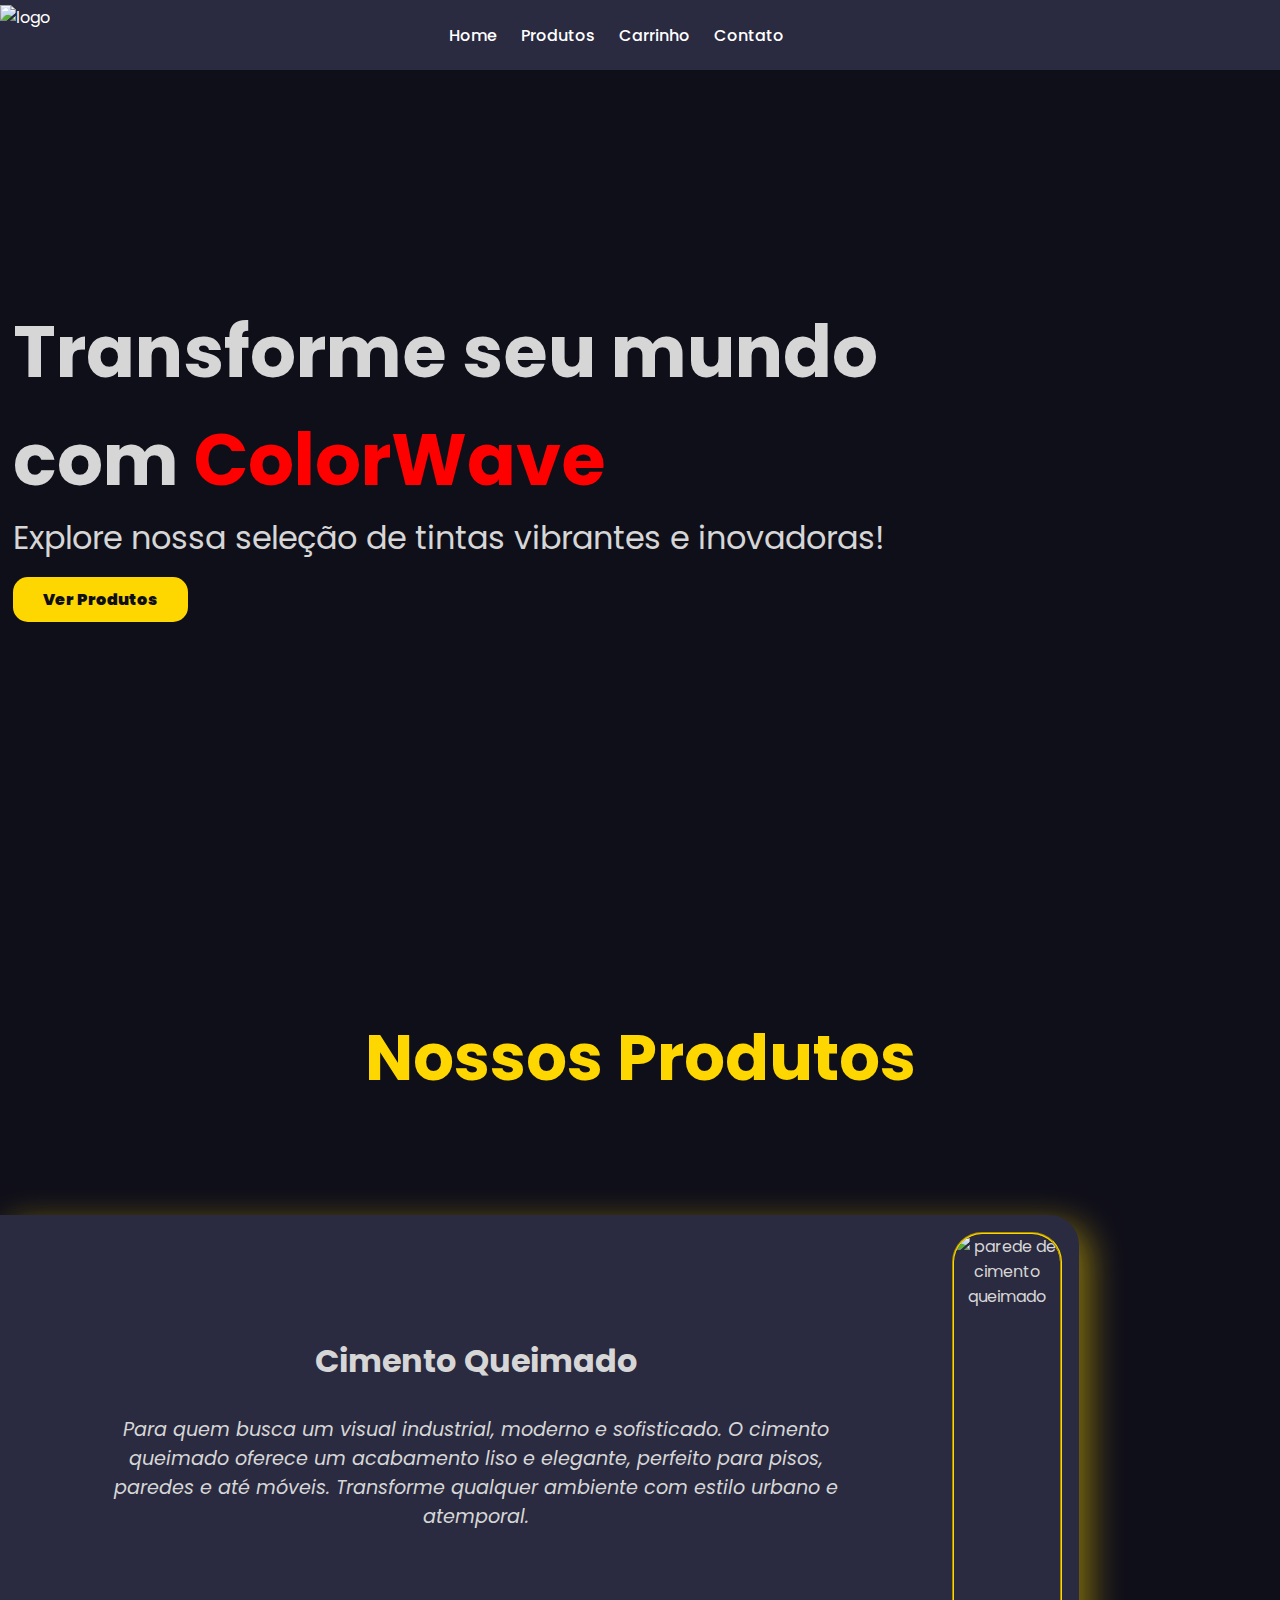
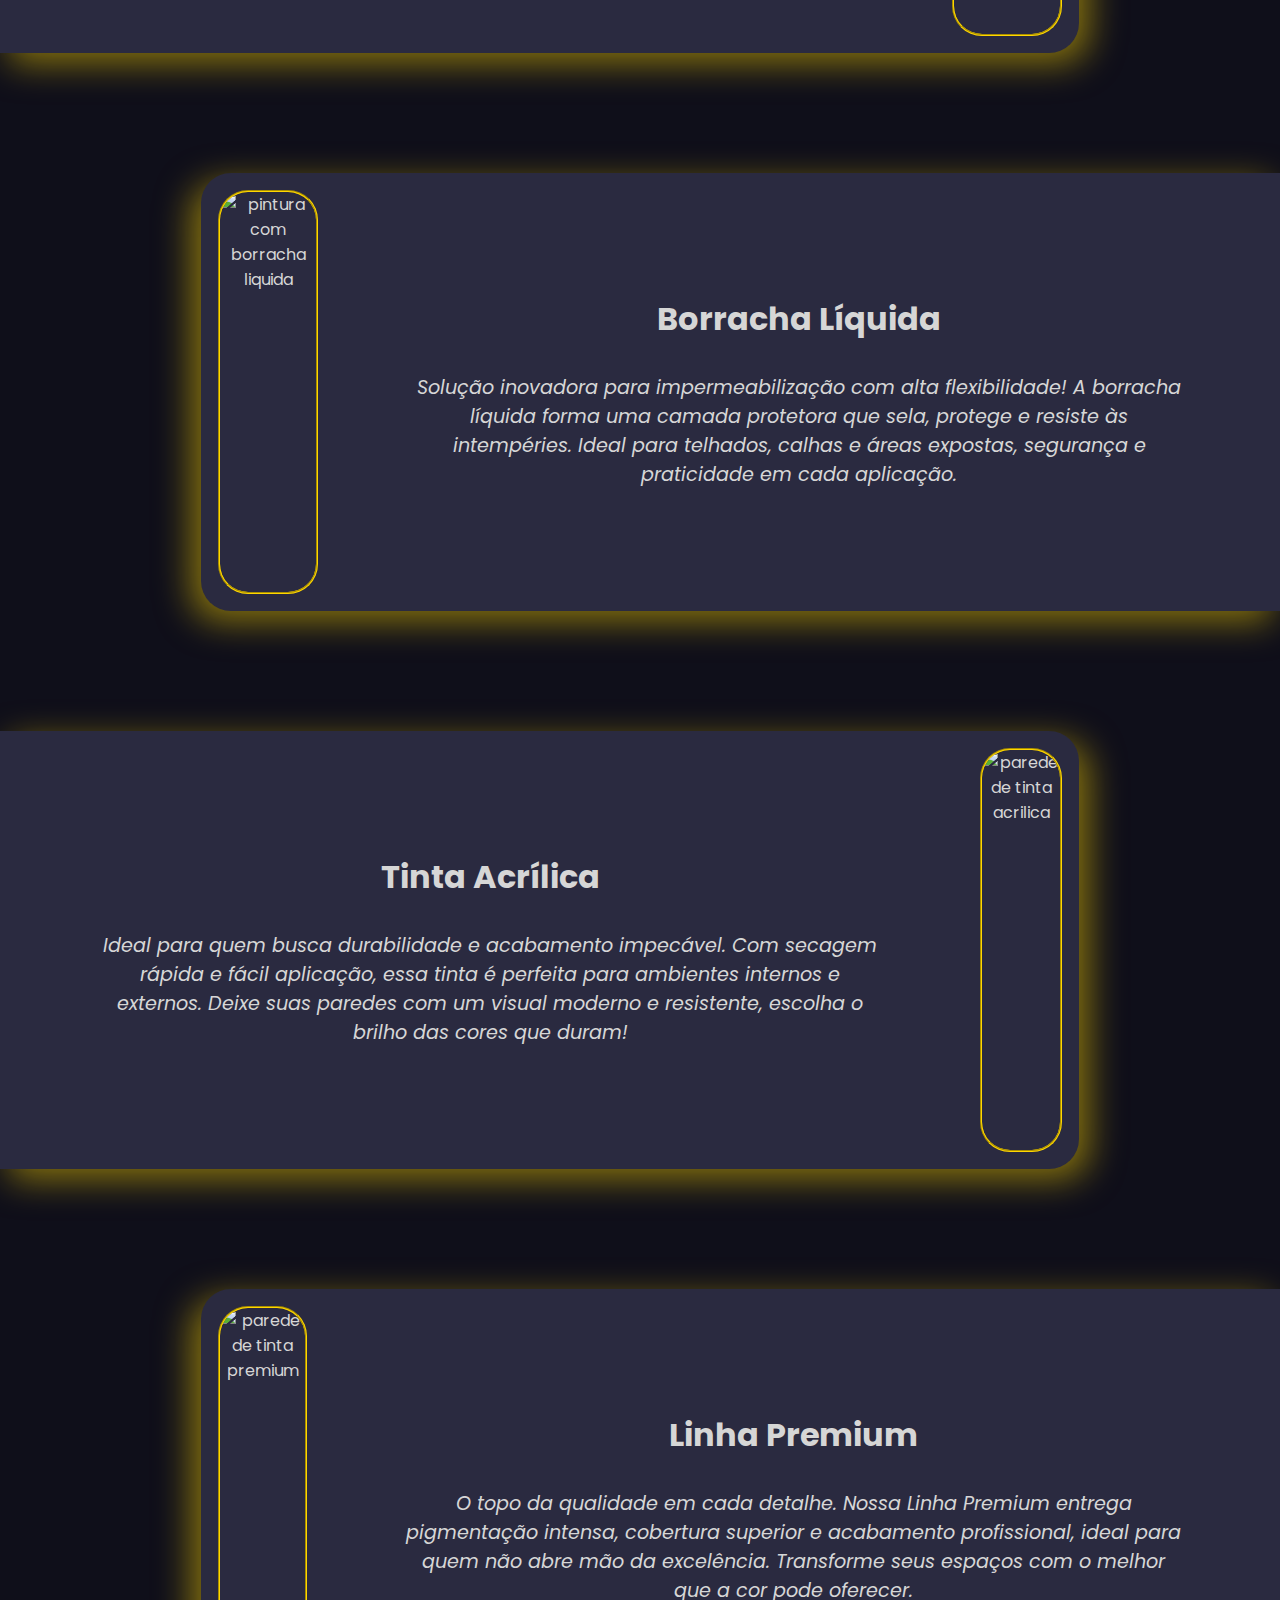
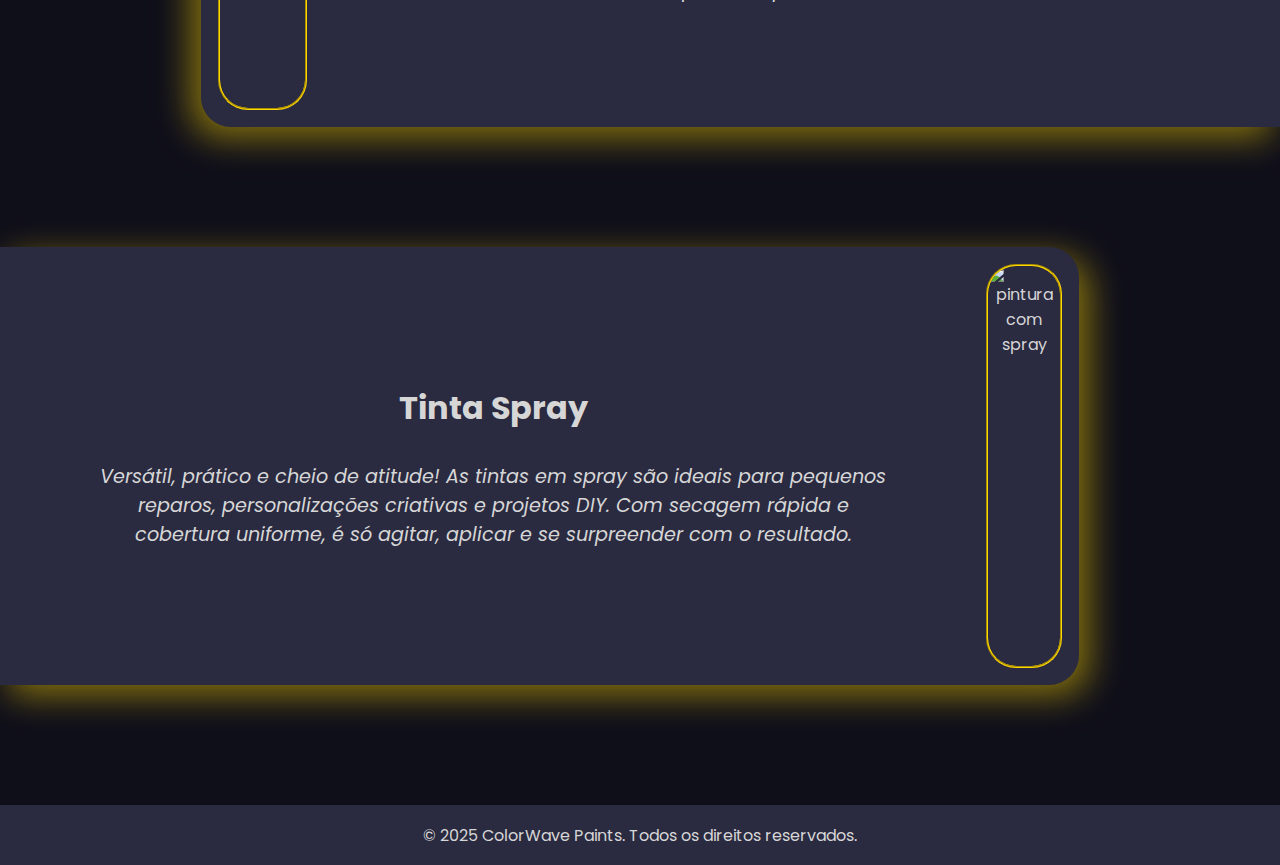
==== index.html @ 43075333 "Add files via upload" ====
<!DOCTYPE html>
<html lang="pt-br">
<head>
    <meta charset="UTF-8" />
    <meta name="viewport" content="width=device-width, initial-scale=1.0" />
    <title>ColorWave Paints</title>
    <link href="https://fonts.googleapis.com/css2?family=Poppins:wght@300;500;700&display=swap" rel="stylesheet">
    <link rel="stylesheet" href="style.css" />
</head>
<body>
    <header>
        <div class="navbox">
        <img src="imagens/logo.png" alt="logo" id="imglogo">
        <nav>
            <ul class="nav-links">
            <li><a href="index.html">Home</a></li>
            <li><a href="produtos.html">Produtos</a></li>
            <li><a href="carrinho.html">Carrinho</a></li>
            <li><a href="contato.html">Contato</a></li>
            </ul>
            <div class="menu-toggle">☰</div>
        </nav>
        </div>
    </header>

    <main>
        <section class="sechero">
        <h2 id="impact">Transforme seu mundo com <span>ColorWave</span></h2>
        <p id="subimpact">Explore nossa seleção de tintas vibrantes e inovadoras!</p>
        <div id="boxbtn1">
            <a href="produtos.html" class="btn">Ver Produtos</a>
        </div>
        <img src="imagens/cta1.png" alt="paleta de cores" id="imgcta1">
        </section>

        <section class="seccategorias">
        <h3 id="tittle1">Nossos Produtos</h3>
        
        <div id="cont1">
            <div id="boxcimento">
                <div>
                    <h3 class="tittle2">Cimento Queimado</h3>
                    <p class="descriptioncat">Para quem busca um visual industrial, moderno e sofisticado. O cimento queimado oferece um acabamento liso e elegante, perfeito para pisos, paredes e até móveis. Transforme qualquer ambiente com estilo urbano e atemporal. </p>
                </div>
                <img src="imagens/cimento.png" alt="parede de cimento queimado" class="imgcateg">
            </div>
        </div>

        <div id="cont2">
            <div id="boxborracha">
                <img src="imagens/borrachaliq.png" alt="pintura com borracha liquida" class="imgcateg">
                <div>
                    <h3 class="tittle2">Borracha Líquida</h3>
                    <p class="descriptioncat">Solução inovadora para impermeabilização com alta flexibilidade! A borracha líquida forma uma camada protetora que sela, protege e resiste às intempéries. Ideal para telhados, calhas e áreas expostas, segurança e praticidade em cada aplicação.</p>
                </div>
            </div>
        </div>

        <div id="cont1">
            <div id="boxacrilica">
                <div>
                    <h3 class="tittle2">Tinta Acrílica</h3>
                    <p class="descriptioncat">Ideal para quem busca durabilidade e acabamento impecável. Com secagem rápida e fácil aplicação, essa tinta é perfeita para ambientes internos e externos. Deixe suas paredes com um visual moderno e resistente, escolha o brilho das cores que duram!</p>
                </div>
                <img src="imagens/acrilica.png" alt="parede de tinta acrilica" class="imgcateg">
            </div>
        </div>

        <div id="cont2">
            <div id="boxpremium">
                <img src="imagens/premium.png" alt="parede de tinta premium" class="imgcateg">
                <div>
                    <h3 class="tittle2">Linha Premium</h3>
                    <p class="descriptioncat">O topo da qualidade em cada detalhe. Nossa Linha Premium entrega pigmentação intensa, cobertura superior e acabamento profissional, ideal para quem não abre mão da excelência. Transforme seus espaços com o melhor que a cor pode oferecer. </p>
                </div>
            </div>
        </div>

        <div id="cont1">
            <div id="boxspray">
                <div>
                    <h3 class="tittle2">Tinta Spray</h3>
                    <p class="descriptioncat">Versátil, prático e cheio de atitude! As tintas em spray são ideais para pequenos reparos, personalizações criativas e projetos DIY. Com secagem rápida e cobertura uniforme, é só agitar, aplicar e se surpreender com o resultado. </p>
                </div>
                <img src="imagens/spray.png" alt="pintura com spray" class="imgcateg">
            </div>
        </div>
        </section>
    </main>

    <footer>
        <p>&copy; 2025 ColorWave Paints. Todos os direitos reservados.</p>
    </footer>

    <script>
        const toggle = document.querySelector('.menu-toggle');
        const navLinks = document.querySelector('.nav-links');
        toggle.addEventListener('click', () => {
        navLinks.classList.toggle('active');
        });
    </script>
</body>
</html>
---- style.css ----
*{
    margin: 0;
    padding: 0;
}

html{
    scroll-behavior: smooth;
}

body {
    font-family: 'Poppins', sans-serif;
    margin: 0;
    padding: 0;
    overflow-x: hidden;
    background-color: #0F0F1A;
    color: #d6d6d6;
    margin-top: 10px;
    position: relative;
}

.navbox {
    max-width: 1200px;
    margin: 0;
    padding: 0 1rem;
    display: flex;
    align-items: center;
    justify-content: center;
    position: relative;
    height: 70px;
}

#imglogo{
    height: 60px;
    position: absolute;
    left: 0px;
}

header {
    background-color: #2a2a40;
    color: #fff;
    padding: 0 0;
    padding-left: 0;
    z-index: 6;
    position: fixed;
    width: 100%;
    left: 0;
    top: 0;
    animation: fadeinheader 0.5s ease-in forwards;
}

.logo {
    font-size: 1.8rem;
    font-weight: 700;
}

.nav-links {
    list-style: none;
    display: flex;
    justify-content: center;
    align-items: center;
    gap: 1.5rem;
    overflow: hidden;
    transition: max-height 0.5s ease-out, opacity 0.3 ease-out;
}

.nav-links li a {
    color: white;
    text-decoration: none;
    font-weight: 500;
    transition: color 0.3s;
}

.nav-links li a:hover {
    color: #ffd700;
}

.menu-toggle {
    display: none;
    font-size: 1.5rem;
    cursor: pointer;
}

@keyframes fadeinheader {
    from {
        opacity: 0;
        transform: translateY(-70px);
    }
    to {
        opacity: 1;
        transform: translateY(0);
    }
}

@keyframes fadeinleft {
    from {
        opacity: 0;
        transform: translateX(-100vw);
    }
    to {
        opacity: 1;
        transform: translateX(0);
    }
}

@keyframes fadeinright {
    from {
        opacity: 0;
        transform: translateX(100vw);
    }
    to {
        opacity: 1;
        transform: translateX(0);
    }
}





.sechero{
    width: 100%;
    height: 100dvh;
    display: flex;
    flex-direction: column;
    justify-content: center;
    align-items: flex-start;
    position: relative;
    padding-left: 1%;
}

#imgcta1{
    height: 100%;
    position: absolute;
    z-index: -1;
    right: 0;
    animation: fadeinright 1s ease-in forwards;
}

#impact{
    font-size: 4.5rem;
    text-wrap: wrap;
    width: 70%;
    animation: fadeinleft 1s ease-in forwards;
}

span{
    background: linear-gradient(270deg,
    #FF0000,   
    #FF4500,   
    #FFA500,   
    #FFD700,  
    #FFFF00,   
    #CCFF00,  
    #bbff00,   
    #66FF33,  
    #00FF00,   
    #00CC66, 
    #07c079,   
    #33CCFF,   
    #008cff,   
    #0066FF,   
    #0000FF,   
    #3300CC,   
    #4B0082,   
    #7A00FF,   
    #8B00FF,
    #FF0000, 
    #FF0000
    );
    background-size: 3000% 3000%;
    background-clip: text;
    color: transparent;
    animation: floatcolors 8s linear infinite;
}

@keyframes floatcolors {
    0%{
        background-position: 0%;
    }
    100%{
        background-position: 100%;
    }
}

#subimpact{
    font-size: 2rem;
    animation: fadeinleft 1.2s ease-in forwards;
}

#boxbtn1{
    display: flex;
    height: fit-content;
    width: 60%;
    margin-top: 15px;
    animation: fadeinleft 1s ease-in forwards;
}

.btn{
    padding-inline: 30px;
    padding-block: 10px;
    background-color: 	#FFD700;
    text-decoration: none;
    font-weight: 900;
    color: #0F0F1A;
    border-radius: 15px;
    transition: linear 0.2s;
}

.btn:hover{
    transform: scale(1.1);
    background-color: #dd8500;
}





.seccategorias{
    width: 100%;
    height: fit-content;
    display: flex;
    flex-direction: column;
    justify-content: center;
    align-items: center;
}

#tittle1{
    font-size: 4rem;
    margin-top: 100px;
    margin-bottom: 50px;
    color: #FFD700;
}


.imgcateg{
    height: 400px;
    border-radius: 30px;
    border: groove 2px #FFD700;
    transition: linear 0.2s;
}

.imgcateg:hover{
    transform: scale(1.1);
}

#boxcimento, #boxacrilica, #boxspray, #boxborracha, #boxpremium{
    width: 90%;
    height: fit-content;
    text-align: center;
    margin-block: 60px;
    background-color: #2a2a40;
    padding-block: 17px;
}

#cont1{
    margin-right: 100px;
    display: flex;
    justify-content: flex-start;
}

#cont2{
    margin-left: 100px;
    display: flex;
    justify-content: flex-end;
}


#boxcimento, #boxacrilica, #boxspray{
    padding-right: 17px;
    border-radius: 0 30px 30px 0;
    display: flex;
    justify-content: flex-start;
    align-items: center;
    box-shadow: 10px 10px 35px rgb(255, 215, 0, 0.5);
}

#boxborracha, #boxpremium{
    padding-left: 17px;
    border-radius: 30px 0 0 30px;
    display: flex;
    justify-content: flex-end;
    align-items: center;
    box-shadow: -10px 10px 35px rgb(255, 215, 0, 0.5);
}

.descriptioncat{
    margin-inline: 10%;
    font-size: 1.2rem;
    font-style: italic;
}

.tittle2{
    font-size: 2rem;
    margin-bottom: 30px;
}

main{
    padding-bottom: 120px;
}

footer{
    height: 60px;
    width: 100%;
    background-color: #2a2a40;
    position: absolute;
    bottom: 0;
    left: 0;
    display: flex;
    justify-content: center;
    align-items: center;
}




    @media (max-width: 768px) {
    .nav-links {
        overflow: hidden;
        flex-direction: column;
        background-color: #1E1E2F;
        width: 100%;
        position: absolute;
        top: 67px;
        left: 0;
        max-height: 0;
        opacity: 0;
        pointer-events: none;
        transition: max-height 0.5s ease-out, opacity 0.3s ease-out;
    }
    
    .nav-links.active {
        display: flex;
        flex-direction: column;
        align-items: center;
        justify-content: center;
        max-height: 200px;
        opacity: 1;
        pointer-events: all;
        padding-block: 10px;
    }
    
    .menu-toggle {
            display: block; 
        }
}










#navprod{
    position: fixed;
    width: 100%;
    height: 50px;
    top: 70px;
    display: flex;
    justify-content: center;
    align-items: center;
    gap: 10px;
    border-bottom: groove 2px #FFD700;
    background-color: #1E1E2F;
    animation: fadeinheader 0.5s ease-in forwards;
    z-index: 4;
}

.btnnavprod{
    width: 100%;
    border: none;
    height: 50%;
    background: #1E1E2F;
    color: #fff;
    font-weight: 500;
    transition: color 0.3s;
    font-size: 1.05rem;
}

.btnnavprod:hover{
    color: #FFD700;
}

#prodcimento, #prodborracha, #prodpremium, #prodtintas{
    width: 97%;
    height: fit-content;
    margin-top: 250px;
    display: flex;
    gap: 1%;
    margin-inline: 2%;
    flex-wrap: wrap;
}

.cardprod{
    background-color: #2a2a40;
    width: 24%;
    margin-bottom: 1%;
    height: 350px;
    border-radius: 10px;
    overflow: hidden;
    animation: fadeinleft 2.5s ease-in forwards;
}

.boximgcard{
    height: 75%;
    display: flex;
    justify-content: center;
    overflow: hidden;
}

.imgcardprod{
    height: 98%;
    border-radius: 10px;
    transition: linear 0.3s;
}

.imgcardprod:hover{
    transform: scale(1.3);
}

.row1card{
    width: 100%;
    height: 50%;
    color: #fff;
    margin-inline: 2%;
    font-size: 1.2rem;
    display: flex;
    justify-content: center;
}

.row2card{
    width: 100%;
    height: 50%;
    color: #fff;
    margin-inline: 2%;
    font-size: 1.2rem;
    display: flex;
    justify-content: center;
}

.detalheprod{
    text-decoration: none;
    color: #1E1E2F;
    padding: 3px;
    background-color: #FFD700;
    border-radius: 10px;
    font-weight: 900;
    transition: linear 0.3s;
}

.detalheprod:hover{
    transform: scale(1.1);
    background-color: #dd8500;
}

.addcar{
    width: 20px;
    height: 20px;
    z-index: 2;
    position: absolute;
    background-color: #2a2a40;
    padding: 5px;
    border-radius: 50%;
    left: 4px;
    top: 4px;
}
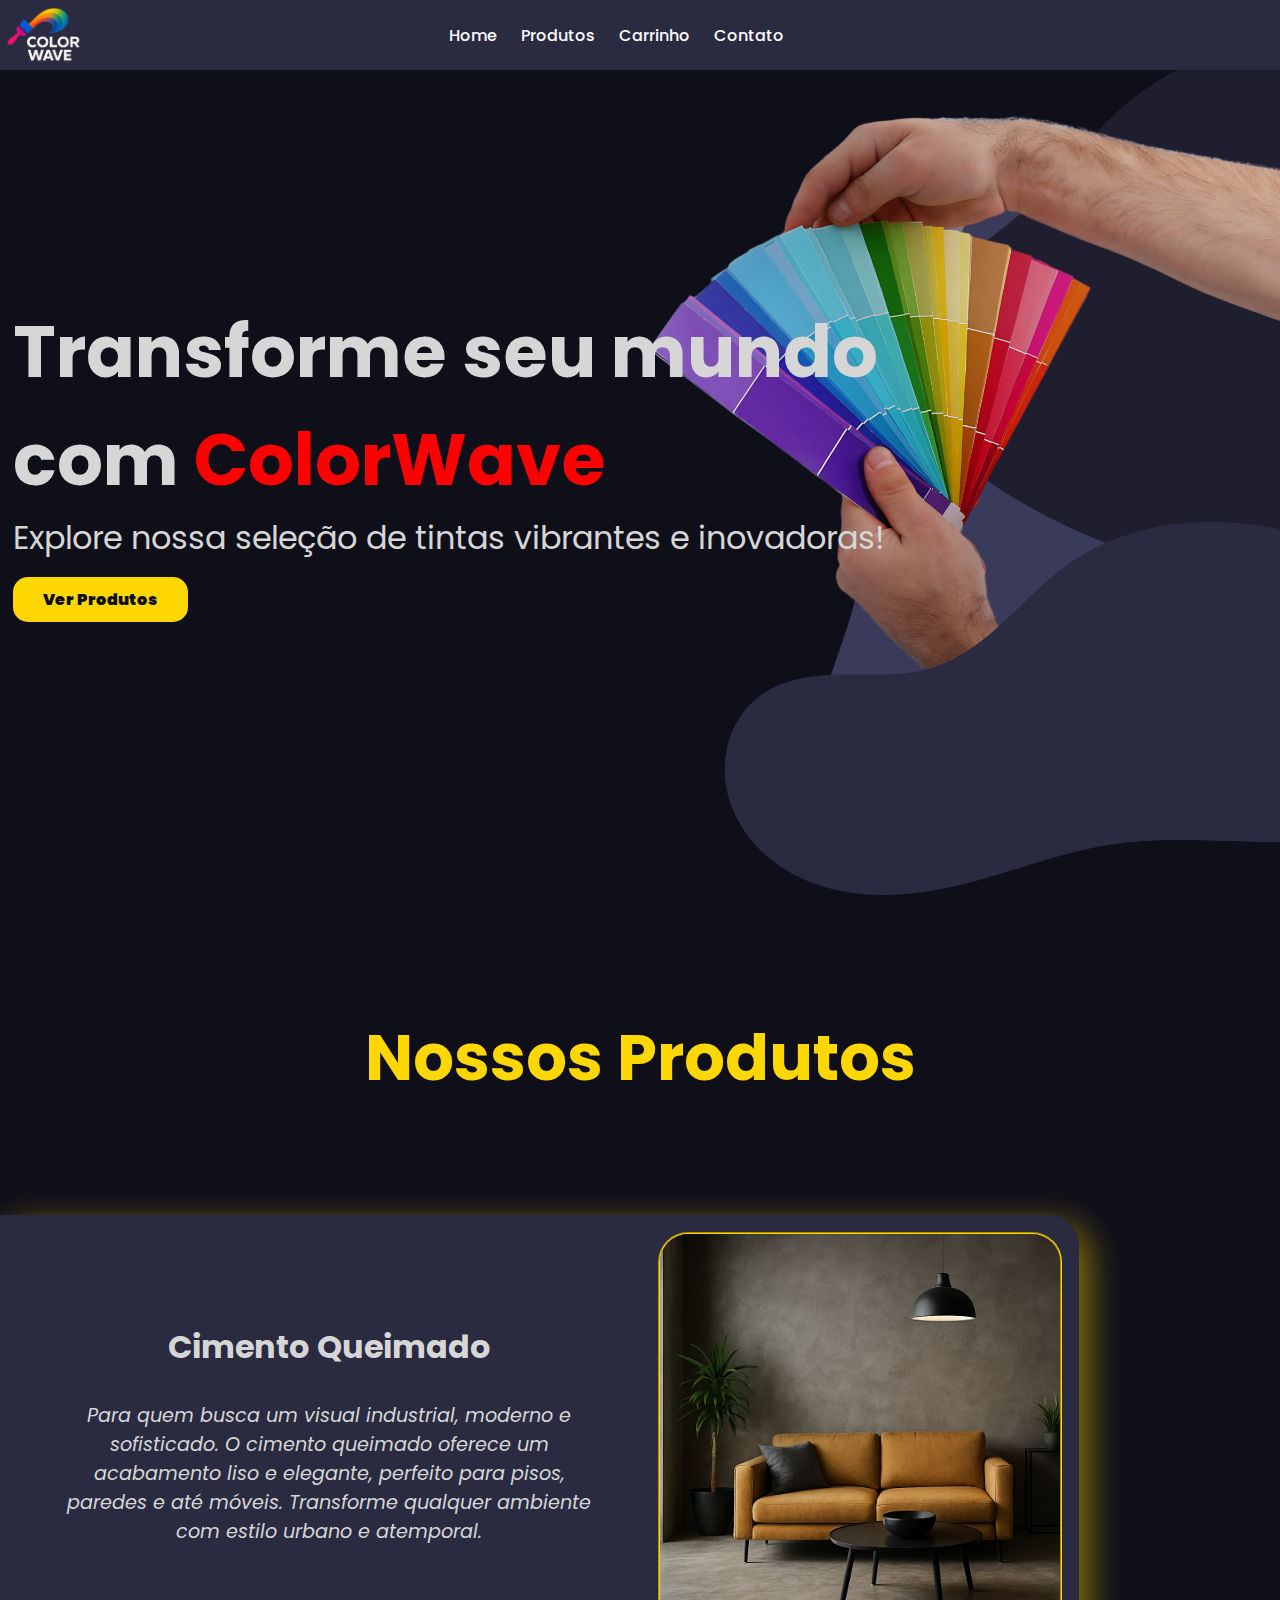
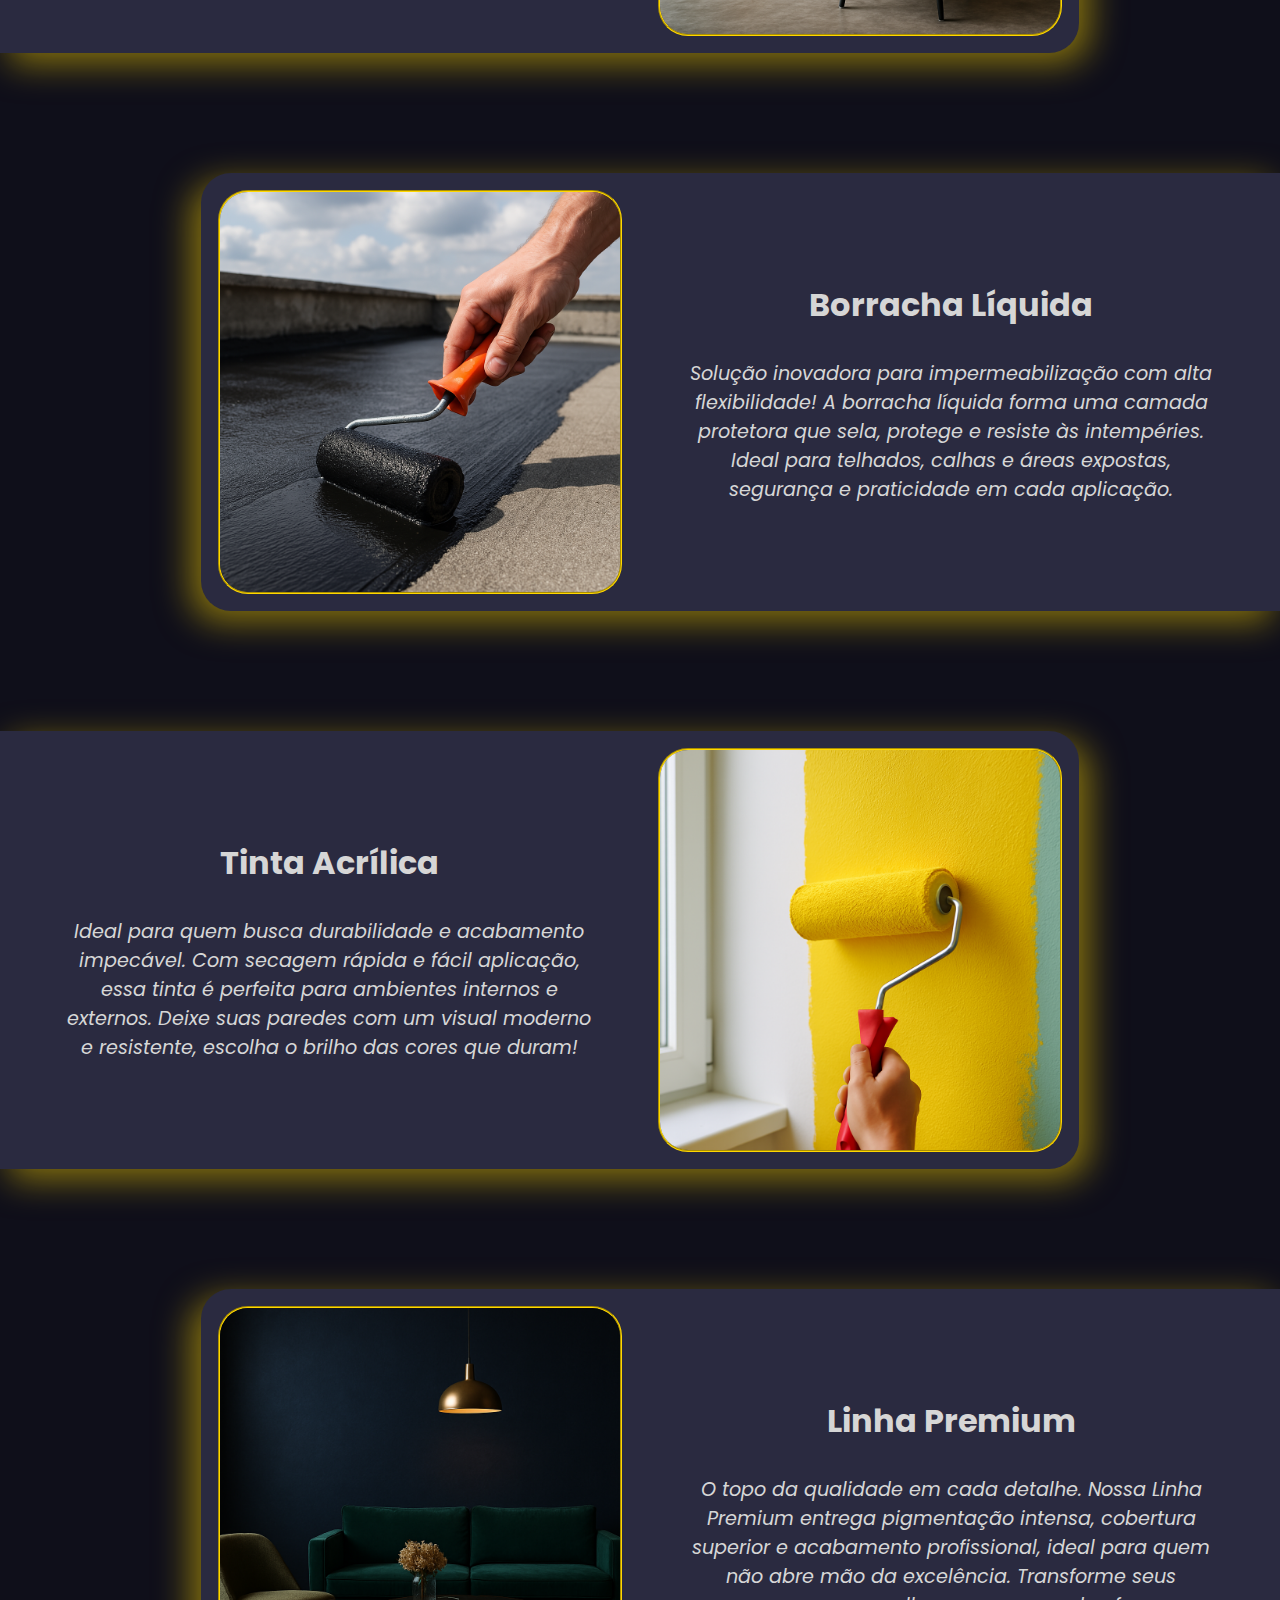
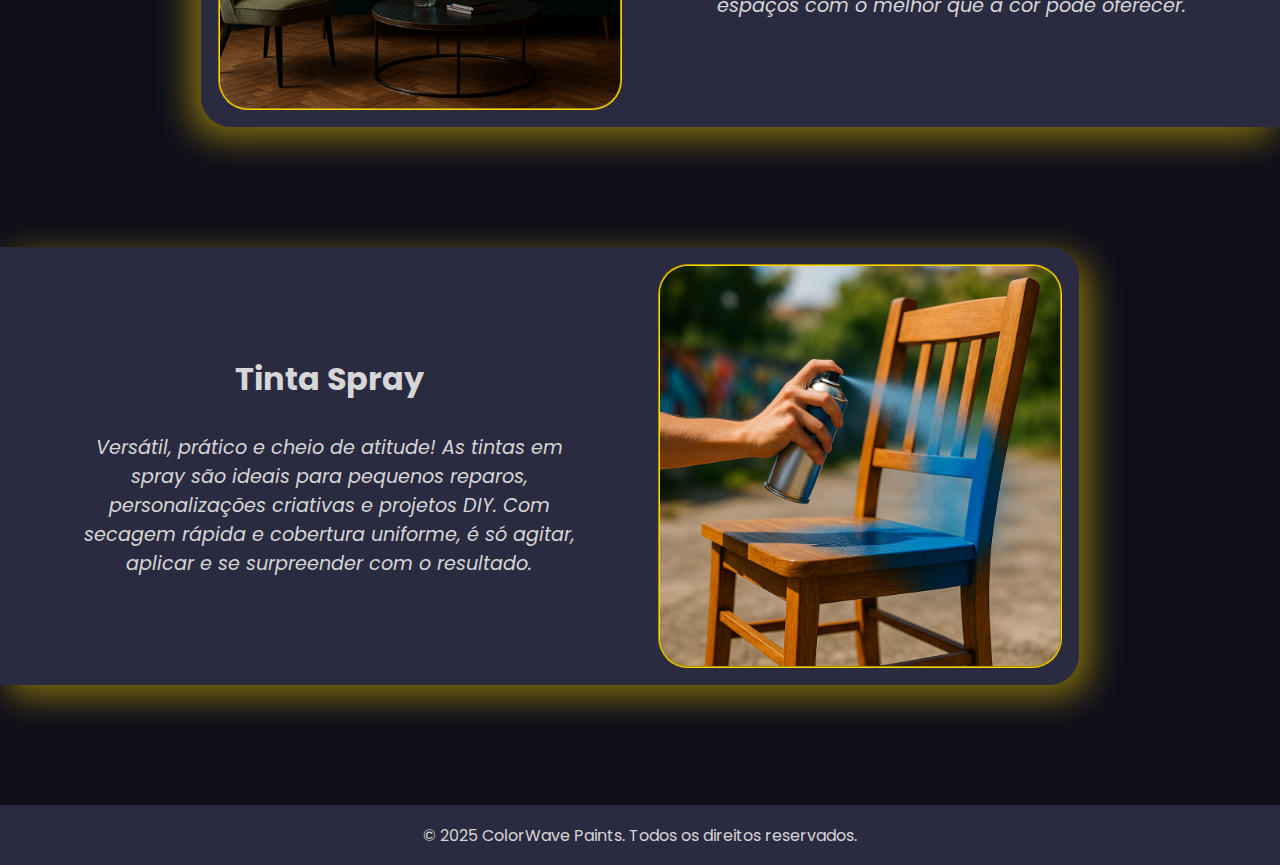
==== commit 9e1f0505: "primeiro commit test" ====
--- a/index.html
+++ b/index.html
@@ -1,103 +1,103 @@
-<!DOCTYPE html>
-<html lang="pt-br">
-<head>
-    <meta charset="UTF-8" />
-    <meta name="viewport" content="width=device-width, initial-scale=1.0" />
-    <title>ColorWave Paints</title>
-    <link href="https://fonts.googleapis.com/css2?family=Poppins:wght@300;500;700&display=swap" rel="stylesheet">
-    <link rel="stylesheet" href="style.css" />
-</head>
-<body>
-    <header>
-        <div class="navbox">
-        <img src="imagens/logo.png" alt="logo" id="imglogo">
-        <nav>
-            <ul class="nav-links">
-            <li><a href="index.html">Home</a></li>
-            <li><a href="produtos.html">Produtos</a></li>
-            <li><a href="carrinho.html">Carrinho</a></li>
-            <li><a href="contato.html">Contato</a></li>
-            </ul>
-            <div class="menu-toggle">☰</div>
-        </nav>
-        </div>
-    </header>
-
-    <main>
-        <section class="sechero">
-        <h2 id="impact">Transforme seu mundo com <span>ColorWave</span></h2>
-        <p id="subimpact">Explore nossa seleção de tintas vibrantes e inovadoras!</p>
-        <div id="boxbtn1">
-            <a href="produtos.html" class="btn">Ver Produtos</a>
-        </div>
-        <img src="imagens/cta1.png" alt="paleta de cores" id="imgcta1">
-        </section>
-
-        <section class="seccategorias">
-        <h3 id="tittle1">Nossos Produtos</h3>
-        
-        <div id="cont1">
-            <div id="boxcimento">
-                <div>
-                    <h3 class="tittle2">Cimento Queimado</h3>
-                    <p class="descriptioncat">Para quem busca um visual industrial, moderno e sofisticado. O cimento queimado oferece um acabamento liso e elegante, perfeito para pisos, paredes e até móveis. Transforme qualquer ambiente com estilo urbano e atemporal. </p>
-                </div>
-                <img src="imagens/cimento.png" alt="parede de cimento queimado" class="imgcateg">
-            </div>
-        </div>
-
-        <div id="cont2">
-            <div id="boxborracha">
-                <img src="imagens/borrachaliq.png" alt="pintura com borracha liquida" class="imgcateg">
-                <div>
-                    <h3 class="tittle2">Borracha Líquida</h3>
-                    <p class="descriptioncat">Solução inovadora para impermeabilização com alta flexibilidade! A borracha líquida forma uma camada protetora que sela, protege e resiste às intempéries. Ideal para telhados, calhas e áreas expostas, segurança e praticidade em cada aplicação.</p>
-                </div>
-            </div>
-        </div>
-
-        <div id="cont1">
-            <div id="boxacrilica">
-                <div>
-                    <h3 class="tittle2">Tinta Acrílica</h3>
-                    <p class="descriptioncat">Ideal para quem busca durabilidade e acabamento impecável. Com secagem rápida e fácil aplicação, essa tinta é perfeita para ambientes internos e externos. Deixe suas paredes com um visual moderno e resistente, escolha o brilho das cores que duram!</p>
-                </div>
-                <img src="imagens/acrilica.png" alt="parede de tinta acrilica" class="imgcateg">
-            </div>
-        </div>
-
-        <div id="cont2">
-            <div id="boxpremium">
-                <img src="imagens/premium.png" alt="parede de tinta premium" class="imgcateg">
-                <div>
-                    <h3 class="tittle2">Linha Premium</h3>
-                    <p class="descriptioncat">O topo da qualidade em cada detalhe. Nossa Linha Premium entrega pigmentação intensa, cobertura superior e acabamento profissional, ideal para quem não abre mão da excelência. Transforme seus espaços com o melhor que a cor pode oferecer. </p>
-                </div>
-            </div>
-        </div>
-
-        <div id="cont1">
-            <div id="boxspray">
-                <div>
-                    <h3 class="tittle2">Tinta Spray</h3>
-                    <p class="descriptioncat">Versátil, prático e cheio de atitude! As tintas em spray são ideais para pequenos reparos, personalizações criativas e projetos DIY. Com secagem rápida e cobertura uniforme, é só agitar, aplicar e se surpreender com o resultado. </p>
-                </div>
-                <img src="imagens/spray.png" alt="pintura com spray" class="imgcateg">
-            </div>
-        </div>
-        </section>
-    </main>
-
-    <footer>
-        <p>&copy; 2025 ColorWave Paints. Todos os direitos reservados.</p>
-    </footer>
-
-    <script>
-        const toggle = document.querySelector('.menu-toggle');
-        const navLinks = document.querySelector('.nav-links');
-        toggle.addEventListener('click', () => {
-        navLinks.classList.toggle('active');
-        });
-    </script>
-</body>
-</html>
+<!DOCTYPE html>
+<html lang="pt-br">
+<head>
+    <meta charset="UTF-8" />
+    <meta name="viewport" content="width=device-width, initial-scale=1.0" />
+    <title>ColorWave Paints</title>
+    <link href="https://fonts.googleapis.com/css2?family=Poppins:wght@300;500;700&display=swap" rel="stylesheet">
+    <link rel="stylesheet" href="style.css" />
+</head>
+<body>
+    <header>
+        <div class="navbox">
+        <img src="imagens/logo.png" alt="logo" id="imglogo">
+        <nav>
+            <ul class="nav-links">
+            <li><a href="index.html">Home</a></li>
+            <li><a href="produtos.html">Produtos</a></li>
+            <li><a href="carrinho.html">Carrinho</a></li>
+            <li><a href="contato.html">Contato</a></li>
+            </ul>
+            <div class="menu-toggle">☰</div>
+        </nav>
+        </div>
+    </header>
+
+    <main>
+        <section class="sechero">
+        <h2 id="impact">Transforme seu mundo com <span>ColorWave</span></h2>
+        <p id="subimpact">Explore nossa seleção de tintas vibrantes e inovadoras!</p>
+        <div id="boxbtn1">
+            <a href="produtos.html" class="btn">Ver Produtos</a>
+        </div>
+        <img src="imagens/cta1.png" alt="paleta de cores" id="imgcta1">
+        </section>
+
+        <section class="seccategorias">
+        <h3 id="tittle1">Nossos Produtos</h3>
+        
+        <div id="cont1">
+            <div id="boxcimento">
+                <div>
+                    <h3 class="tittle2">Cimento Queimado</h3>
+                    <p class="descriptioncat">Para quem busca um visual industrial, moderno e sofisticado. O cimento queimado oferece um acabamento liso e elegante, perfeito para pisos, paredes e até móveis. Transforme qualquer ambiente com estilo urbano e atemporal. </p>
+                </div>
+                <img src="imagens/cimento.png" alt="parede de cimento queimado" class="imgcateg">
+            </div>
+        </div>
+
+        <div id="cont2">
+            <div id="boxborracha">
+                <img src="imagens/borrachaliq.png" alt="pintura com borracha liquida" class="imgcateg">
+                <div>
+                    <h3 class="tittle2">Borracha Líquida</h3>
+                    <p class="descriptioncat">Solução inovadora para impermeabilização com alta flexibilidade! A borracha líquida forma uma camada protetora que sela, protege e resiste às intempéries. Ideal para telhados, calhas e áreas expostas, segurança e praticidade em cada aplicação.</p>
+                </div>
+            </div>
+        </div>
+
+        <div id="cont1">
+            <div id="boxacrilica">
+                <div>
+                    <h3 class="tittle2">Tinta Acrílica</h3>
+                    <p class="descriptioncat">Ideal para quem busca durabilidade e acabamento impecável. Com secagem rápida e fácil aplicação, essa tinta é perfeita para ambientes internos e externos. Deixe suas paredes com um visual moderno e resistente, escolha o brilho das cores que duram!</p>
+                </div>
+                <img src="imagens/acrilica.png" alt="parede de tinta acrilica" class="imgcateg">
+            </div>
+        </div>
+
+        <div id="cont2">
+            <div id="boxpremium">
+                <img src="imagens/premium.png" alt="parede de tinta premium" class="imgcateg">
+                <div>
+                    <h3 class="tittle2">Linha Premium</h3>
+                    <p class="descriptioncat">O topo da qualidade em cada detalhe. Nossa Linha Premium entrega pigmentação intensa, cobertura superior e acabamento profissional, ideal para quem não abre mão da excelência. Transforme seus espaços com o melhor que a cor pode oferecer. </p>
+                </div>
+            </div>
+        </div>
+
+        <div id="cont1">
+            <div id="boxspray">
+                <div>
+                    <h3 class="tittle2">Tinta Spray</h3>
+                    <p class="descriptioncat">Versátil, prático e cheio de atitude! As tintas em spray são ideais para pequenos reparos, personalizações criativas e projetos DIY. Com secagem rápida e cobertura uniforme, é só agitar, aplicar e se surpreender com o resultado. </p>
+                </div>
+                <img src="imagens/spray.png" alt="pintura com spray" class="imgcateg">
+            </div>
+        </div>
+        </section>
+    </main>
+
+    <footer>
+        <p>&copy; 2025 ColorWave Paints. Todos os direitos reservados.</p>
+    </footer>
+
+    <script>
+        const toggle = document.querySelector('.menu-toggle');
+        const navLinks = document.querySelector('.nav-links');
+        toggle.addEventListener('click', () => {
+        navLinks.classList.toggle('active');
+        });
+    </script>
+</body>
+</html>
--- a/style.css
+++ b/style.css
@@ -1,468 +1,468 @@
-*{
-    margin: 0;
-    padding: 0;
-}
-
-html{
-    scroll-behavior: smooth;
-}
-
-body {
-    font-family: 'Poppins', sans-serif;
-    margin: 0;
-    padding: 0;
-    overflow-x: hidden;
-    background-color: #0F0F1A;
-    color: #d6d6d6;
-    margin-top: 10px;
-    position: relative;
-}
-
-.navbox {
-    max-width: 1200px;
-    margin: 0;
-    padding: 0 1rem;
-    display: flex;
-    align-items: center;
-    justify-content: center;
-    position: relative;
-    height: 70px;
-}
-
-#imglogo{
-    height: 60px;
-    position: absolute;
-    left: 0px;
-}
-
-header {
-    background-color: #2a2a40;
-    color: #fff;
-    padding: 0 0;
-    padding-left: 0;
-    z-index: 6;
-    position: fixed;
-    width: 100%;
-    left: 0;
-    top: 0;
-    animation: fadeinheader 0.5s ease-in forwards;
-}
-
-.logo {
-    font-size: 1.8rem;
-    font-weight: 700;
-}
-
-.nav-links {
-    list-style: none;
-    display: flex;
-    justify-content: center;
-    align-items: center;
-    gap: 1.5rem;
-    overflow: hidden;
-    transition: max-height 0.5s ease-out, opacity 0.3 ease-out;
-}
-
-.nav-links li a {
-    color: white;
-    text-decoration: none;
-    font-weight: 500;
-    transition: color 0.3s;
-}
-
-.nav-links li a:hover {
-    color: #ffd700;
-}
-
-.menu-toggle {
-    display: none;
-    font-size: 1.5rem;
-    cursor: pointer;
-}
-
-@keyframes fadeinheader {
-    from {
-        opacity: 0;
-        transform: translateY(-70px);
-    }
-    to {
-        opacity: 1;
-        transform: translateY(0);
-    }
-}
-
-@keyframes fadeinleft {
-    from {
-        opacity: 0;
-        transform: translateX(-100vw);
-    }
-    to {
-        opacity: 1;
-        transform: translateX(0);
-    }
-}
-
-@keyframes fadeinright {
-    from {
-        opacity: 0;
-        transform: translateX(100vw);
-    }
-    to {
-        opacity: 1;
-        transform: translateX(0);
-    }
-}
-
-
-
-
-
-.sechero{
-    width: 100%;
-    height: 100dvh;
-    display: flex;
-    flex-direction: column;
-    justify-content: center;
-    align-items: flex-start;
-    position: relative;
-    padding-left: 1%;
-}
-
-#imgcta1{
-    height: 100%;
-    position: absolute;
-    z-index: -1;
-    right: 0;
-    animation: fadeinright 1s ease-in forwards;
-}
-
-#impact{
-    font-size: 4.5rem;
-    text-wrap: wrap;
-    width: 70%;
-    animation: fadeinleft 1s ease-in forwards;
-}
-
-span{
-    background: linear-gradient(270deg,
-    #FF0000,   
-    #FF4500,   
-    #FFA500,   
-    #FFD700,  
-    #FFFF00,   
-    #CCFF00,  
-    #bbff00,   
-    #66FF33,  
-    #00FF00,   
-    #00CC66, 
-    #07c079,   
-    #33CCFF,   
-    #008cff,   
-    #0066FF,   
-    #0000FF,   
-    #3300CC,   
-    #4B0082,   
-    #7A00FF,   
-    #8B00FF,
-    #FF0000, 
-    #FF0000
-    );
-    background-size: 3000% 3000%;
-    background-clip: text;
-    color: transparent;
-    animation: floatcolors 8s linear infinite;
-}
-
-@keyframes floatcolors {
-    0%{
-        background-position: 0%;
-    }
-    100%{
-        background-position: 100%;
-    }
-}
-
-#subimpact{
-    font-size: 2rem;
-    animation: fadeinleft 1.2s ease-in forwards;
-}
-
-#boxbtn1{
-    display: flex;
-    height: fit-content;
-    width: 60%;
-    margin-top: 15px;
-    animation: fadeinleft 1s ease-in forwards;
-}
-
-.btn{
-    padding-inline: 30px;
-    padding-block: 10px;
-    background-color: 	#FFD700;
-    text-decoration: none;
-    font-weight: 900;
-    color: #0F0F1A;
-    border-radius: 15px;
-    transition: linear 0.2s;
-}
-
-.btn:hover{
-    transform: scale(1.1);
-    background-color: #dd8500;
-}
-
-
-
-
-
-.seccategorias{
-    width: 100%;
-    height: fit-content;
-    display: flex;
-    flex-direction: column;
-    justify-content: center;
-    align-items: center;
-}
-
-#tittle1{
-    font-size: 4rem;
-    margin-top: 100px;
-    margin-bottom: 50px;
-    color: #FFD700;
-}
-
-
-.imgcateg{
-    height: 400px;
-    border-radius: 30px;
-    border: groove 2px #FFD700;
-    transition: linear 0.2s;
-}
-
-.imgcateg:hover{
-    transform: scale(1.1);
-}
-
-#boxcimento, #boxacrilica, #boxspray, #boxborracha, #boxpremium{
-    width: 90%;
-    height: fit-content;
-    text-align: center;
-    margin-block: 60px;
-    background-color: #2a2a40;
-    padding-block: 17px;
-}
-
-#cont1{
-    margin-right: 100px;
-    display: flex;
-    justify-content: flex-start;
-}
-
-#cont2{
-    margin-left: 100px;
-    display: flex;
-    justify-content: flex-end;
-}
-
-
-#boxcimento, #boxacrilica, #boxspray{
-    padding-right: 17px;
-    border-radius: 0 30px 30px 0;
-    display: flex;
-    justify-content: flex-start;
-    align-items: center;
-    box-shadow: 10px 10px 35px rgb(255, 215, 0, 0.5);
-}
-
-#boxborracha, #boxpremium{
-    padding-left: 17px;
-    border-radius: 30px 0 0 30px;
-    display: flex;
-    justify-content: flex-end;
-    align-items: center;
-    box-shadow: -10px 10px 35px rgb(255, 215, 0, 0.5);
-}
-
-.descriptioncat{
-    margin-inline: 10%;
-    font-size: 1.2rem;
-    font-style: italic;
-}
-
-.tittle2{
-    font-size: 2rem;
-    margin-bottom: 30px;
-}
-
-main{
-    padding-bottom: 120px;
-}
-
-footer{
-    height: 60px;
-    width: 100%;
-    background-color: #2a2a40;
-    position: absolute;
-    bottom: 0;
-    left: 0;
-    display: flex;
-    justify-content: center;
-    align-items: center;
-}
-
-
-
-
-    @media (max-width: 768px) {
-    .nav-links {
-        overflow: hidden;
-        flex-direction: column;
-        background-color: #1E1E2F;
-        width: 100%;
-        position: absolute;
-        top: 67px;
-        left: 0;
-        max-height: 0;
-        opacity: 0;
-        pointer-events: none;
-        transition: max-height 0.5s ease-out, opacity 0.3s ease-out;
-    }
-    
-    .nav-links.active {
-        display: flex;
-        flex-direction: column;
-        align-items: center;
-        justify-content: center;
-        max-height: 200px;
-        opacity: 1;
-        pointer-events: all;
-        padding-block: 10px;
-    }
-    
-    .menu-toggle {
-            display: block; 
-        }
-}
-
-
-
-
-
-
-
-
-
-
-#navprod{
-    position: fixed;
-    width: 100%;
-    height: 50px;
-    top: 70px;
-    display: flex;
-    justify-content: center;
-    align-items: center;
-    gap: 10px;
-    border-bottom: groove 2px #FFD700;
-    background-color: #1E1E2F;
-    animation: fadeinheader 0.5s ease-in forwards;
-    z-index: 4;
-}
-
-.btnnavprod{
-    width: 100%;
-    border: none;
-    height: 50%;
-    background: #1E1E2F;
-    color: #fff;
-    font-weight: 500;
-    transition: color 0.3s;
-    font-size: 1.05rem;
-}
-
-.btnnavprod:hover{
-    color: #FFD700;
-}
-
-#prodcimento, #prodborracha, #prodpremium, #prodtintas{
-    width: 97%;
-    height: fit-content;
-    margin-top: 250px;
-    display: flex;
-    gap: 1%;
-    margin-inline: 2%;
-    flex-wrap: wrap;
-}
-
-.cardprod{
-    background-color: #2a2a40;
-    width: 24%;
-    margin-bottom: 1%;
-    height: 350px;
-    border-radius: 10px;
-    overflow: hidden;
-    animation: fadeinleft 2.5s ease-in forwards;
-}
-
-.boximgcard{
-    height: 75%;
-    display: flex;
-    justify-content: center;
-    overflow: hidden;
-}
-
-.imgcardprod{
-    height: 98%;
-    border-radius: 10px;
-    transition: linear 0.3s;
-}
-
-.imgcardprod:hover{
-    transform: scale(1.3);
-}
-
-.row1card{
-    width: 100%;
-    height: 50%;
-    color: #fff;
-    margin-inline: 2%;
-    font-size: 1.2rem;
-    display: flex;
-    justify-content: center;
-}
-
-.row2card{
-    width: 100%;
-    height: 50%;
-    color: #fff;
-    margin-inline: 2%;
-    font-size: 1.2rem;
-    display: flex;
-    justify-content: center;
-}
-
-.detalheprod{
-    text-decoration: none;
-    color: #1E1E2F;
-    padding: 3px;
-    background-color: #FFD700;
-    border-radius: 10px;
-    font-weight: 900;
-    transition: linear 0.3s;
-}
-
-.detalheprod:hover{
-    transform: scale(1.1);
-    background-color: #dd8500;
-}
-
-.addcar{
-    width: 20px;
-    height: 20px;
-    z-index: 2;
-    position: absolute;
-    background-color: #2a2a40;
-    padding: 5px;
-    border-radius: 50%;
-    left: 4px;
-    top: 4px;
+*{
+    margin: 0;
+    padding: 0;
+}
+
+html{
+    scroll-behavior: smooth;
+}
+
+body {
+    font-family: 'Poppins', sans-serif;
+    margin: 0;
+    padding: 0;
+    overflow-x: hidden;
+    background-color: #0F0F1A;
+    color: #d6d6d6;
+    margin-top: 10px;
+    position: relative;
+}
+
+.navbox {
+    max-width: 1200px;
+    margin: 0;
+    padding: 0 1rem;
+    display: flex;
+    align-items: center;
+    justify-content: center;
+    position: relative;
+    height: 70px;
+}
+
+#imglogo{
+    height: 60px;
+    position: absolute;
+    left: 0px;
+}
+
+header {
+    background-color: #2a2a40;
+    color: #fff;
+    padding: 0 0;
+    padding-left: 0;
+    z-index: 6;
+    position: fixed;
+    width: 100%;
+    left: 0;
+    top: 0;
+    animation: fadeinheader 0.5s ease-in forwards;
+}
+
+.logo {
+    font-size: 1.8rem;
+    font-weight: 700;
+}
+
+.nav-links {
+    list-style: none;
+    display: flex;
+    justify-content: center;
+    align-items: center;
+    gap: 1.5rem;
+    overflow: hidden;
+    transition: max-height 0.5s ease-out, opacity 0.3 ease-out;
+}
+
+.nav-links li a {
+    color: white;
+    text-decoration: none;
+    font-weight: 500;
+    transition: color 0.3s;
+}
+
+.nav-links li a:hover {
+    color: #ffd700;
+}
+
+.menu-toggle {
+    display: none;
+    font-size: 1.5rem;
+    cursor: pointer;
+}
+
+@keyframes fadeinheader {
+    from {
+        opacity: 0;
+        transform: translateY(-70px);
+    }
+    to {
+        opacity: 1;
+        transform: translateY(0);
+    }
+}
+
+@keyframes fadeinleft {
+    from {
+        opacity: 0;
+        transform: translateX(-100vw);
+    }
+    to {
+        opacity: 1;
+        transform: translateX(0);
+    }
+}
+
+@keyframes fadeinright {
+    from {
+        opacity: 0;
+        transform: translateX(100vw);
+    }
+    to {
+        opacity: 1;
+        transform: translateX(0);
+    }
+}
+
+
+
+
+
+.sechero{
+    width: 100%;
+    height: 100dvh;
+    display: flex;
+    flex-direction: column;
+    justify-content: center;
+    align-items: flex-start;
+    position: relative;
+    padding-left: 1%;
+}
+
+#imgcta1{
+    height: 100%;
+    position: absolute;
+    z-index: -1;
+    right: 0;
+    animation: fadeinright 1s ease-in forwards;
+}
+
+#impact{
+    font-size: 4.5rem;
+    text-wrap: wrap;
+    width: 70%;
+    animation: fadeinleft 1s ease-in forwards;
+}
+
+span{
+    background: linear-gradient(270deg,
+    #FF0000,   
+    #FF4500,   
+    #FFA500,   
+    #FFD700,  
+    #FFFF00,   
+    #CCFF00,  
+    #bbff00,   
+    #66FF33,  
+    #00FF00,   
+    #00CC66, 
+    #07c079,   
+    #33CCFF,   
+    #008cff,   
+    #0066FF,   
+    #0000FF,   
+    #3300CC,   
+    #4B0082,   
+    #7A00FF,   
+    #8B00FF,
+    #FF0000, 
+    #FF0000
+    );
+    background-size: 3000% 3000%;
+    background-clip: text;
+    color: transparent;
+    animation: floatcolors 8s linear infinite;
+}
+
+@keyframes floatcolors {
+    0%{
+        background-position: 0%;
+    }
+    100%{
+        background-position: 100%;
+    }
+}
+
+#subimpact{
+    font-size: 2rem;
+    animation: fadeinleft 1.2s ease-in forwards;
+}
+
+#boxbtn1{
+    display: flex;
+    height: fit-content;
+    width: 60%;
+    margin-top: 15px;
+    animation: fadeinleft 1s ease-in forwards;
+}
+
+.btn{
+    padding-inline: 30px;
+    padding-block: 10px;
+    background-color: 	#FFD700;
+    text-decoration: none;
+    font-weight: 900;
+    color: #0F0F1A;
+    border-radius: 15px;
+    transition: linear 0.2s;
+}
+
+.btn:hover{
+    transform: scale(1.1);
+    background-color: #dd8500;
+}
+
+
+
+
+
+.seccategorias{
+    width: 100%;
+    height: fit-content;
+    display: flex;
+    flex-direction: column;
+    justify-content: center;
+    align-items: center;
+}
+
+#tittle1{
+    font-size: 4rem;
+    margin-top: 100px;
+    margin-bottom: 50px;
+    color: #FFD700;
+}
+
+
+.imgcateg{
+    height: 400px;
+    border-radius: 30px;
+    border: groove 2px #FFD700;
+    transition: linear 0.2s;
+}
+
+.imgcateg:hover{
+    transform: scale(1.1);
+}
+
+#boxcimento, #boxacrilica, #boxspray, #boxborracha, #boxpremium{
+    width: 90%;
+    height: fit-content;
+    text-align: center;
+    margin-block: 60px;
+    background-color: #2a2a40;
+    padding-block: 17px;
+}
+
+#cont1{
+    margin-right: 100px;
+    display: flex;
+    justify-content: flex-start;
+}
+
+#cont2{
+    margin-left: 100px;
+    display: flex;
+    justify-content: flex-end;
+}
+
+
+#boxcimento, #boxacrilica, #boxspray{
+    padding-right: 17px;
+    border-radius: 0 30px 30px 0;
+    display: flex;
+    justify-content: flex-start;
+    align-items: center;
+    box-shadow: 10px 10px 35px rgb(255, 215, 0, 0.5);
+}
+
+#boxborracha, #boxpremium{
+    padding-left: 17px;
+    border-radius: 30px 0 0 30px;
+    display: flex;
+    justify-content: flex-end;
+    align-items: center;
+    box-shadow: -10px 10px 35px rgb(255, 215, 0, 0.5);
+}
+
+.descriptioncat{
+    margin-inline: 10%;
+    font-size: 1.2rem;
+    font-style: italic;
+}
+
+.tittle2{
+    font-size: 2rem;
+    margin-bottom: 30px;
+}
+
+main{
+    padding-bottom: 120px;
+}
+
+footer{
+    height: 60px;
+    width: 100%;
+    background-color: #2a2a40;
+    position: absolute;
+    bottom: 0;
+    left: 0;
+    display: flex;
+    justify-content: center;
+    align-items: center;
+}
+
+
+
+
+    @media (max-width: 768px) {
+    .nav-links {
+        overflow: hidden;
+        flex-direction: column;
+        background-color: #1E1E2F;
+        width: 100%;
+        position: absolute;
+        top: 67px;
+        left: 0;
+        max-height: 0;
+        opacity: 0;
+        pointer-events: none;
+        transition: max-height 0.5s ease-out, opacity 0.3s ease-out;
+    }
+    
+    .nav-links.active {
+        display: flex;
+        flex-direction: column;
+        align-items: center;
+        justify-content: center;
+        max-height: 200px;
+        opacity: 1;
+        pointer-events: all;
+        padding-block: 10px;
+    }
+    
+    .menu-toggle {
+            display: block; 
+        }
+}
+
+
+
+
+
+
+
+
+
+
+#navprod{
+    position: fixed;
+    width: 100%;
+    height: 50px;
+    top: 70px;
+    display: flex;
+    justify-content: center;
+    align-items: center;
+    gap: 10px;
+    border-bottom: groove 2px #FFD700;
+    background-color: #1E1E2F;
+    animation: fadeinheader 0.5s ease-in forwards;
+    z-index: 4;
+}
+
+.btnnavprod{
+    width: 100%;
+    border: none;
+    height: 50%;
+    background: #1E1E2F;
+    color: #fff;
+    font-weight: 500;
+    transition: color 0.3s;
+    font-size: 1.05rem;
+}
+
+.btnnavprod:hover{
+    color: #FFD700;
+}
+
+#prodcimento, #prodborracha, #prodpremium, #prodtintas{
+    width: 97%;
+    height: fit-content;
+    margin-top: 250px;
+    display: flex;
+    gap: 1%;
+    margin-inline: 2%;
+    flex-wrap: wrap;
+}
+
+.cardprod{
+    background-color: #2a2a40;
+    width: 24%;
+    margin-bottom: 1%;
+    height: 350px;
+    border-radius: 10px;
+    overflow: hidden;
+    animation: fadeinleft 2.5s ease-in forwards;
+}
+
+.boximgcard{
+    height: 75%;
+    display: flex;
+    justify-content: center;
+    overflow: hidden;
+}
+
+.imgcardprod{
+    height: 98%;
+    border-radius: 10px;
+    transition: linear 0.3s;
+}
+
+.imgcardprod:hover{
+    transform: scale(1.3);
+}
+
+.row1card{
+    width: 100%;
+    height: 50%;
+    color: #fff;
+    margin-inline: 2%;
+    font-size: 1.2rem;
+    display: flex;
+    justify-content: center;
+}
+
+.row2card{
+    width: 100%;
+    height: 50%;
+    color: #fff;
+    margin-inline: 2%;
+    font-size: 1.2rem;
+    display: flex;
+    justify-content: center;
+}
+
+.detalheprod{
+    text-decoration: none;
+    color: #1E1E2F;
+    padding: 3px;
+    background-color: #FFD700;
+    border-radius: 10px;
+    font-weight: 900;
+    transition: linear 0.3s;
+}
+
+.detalheprod:hover{
+    transform: scale(1.1);
+    background-color: #dd8500;
+}
+
+.addcar{
+    width: 20px;
+    height: 20px;
+    z-index: 2;
+    position: absolute;
+    background-color: #2a2a40;
+    padding: 5px;
+    border-radius: 50%;
+    left: 4px;
+    top: 4px;
 }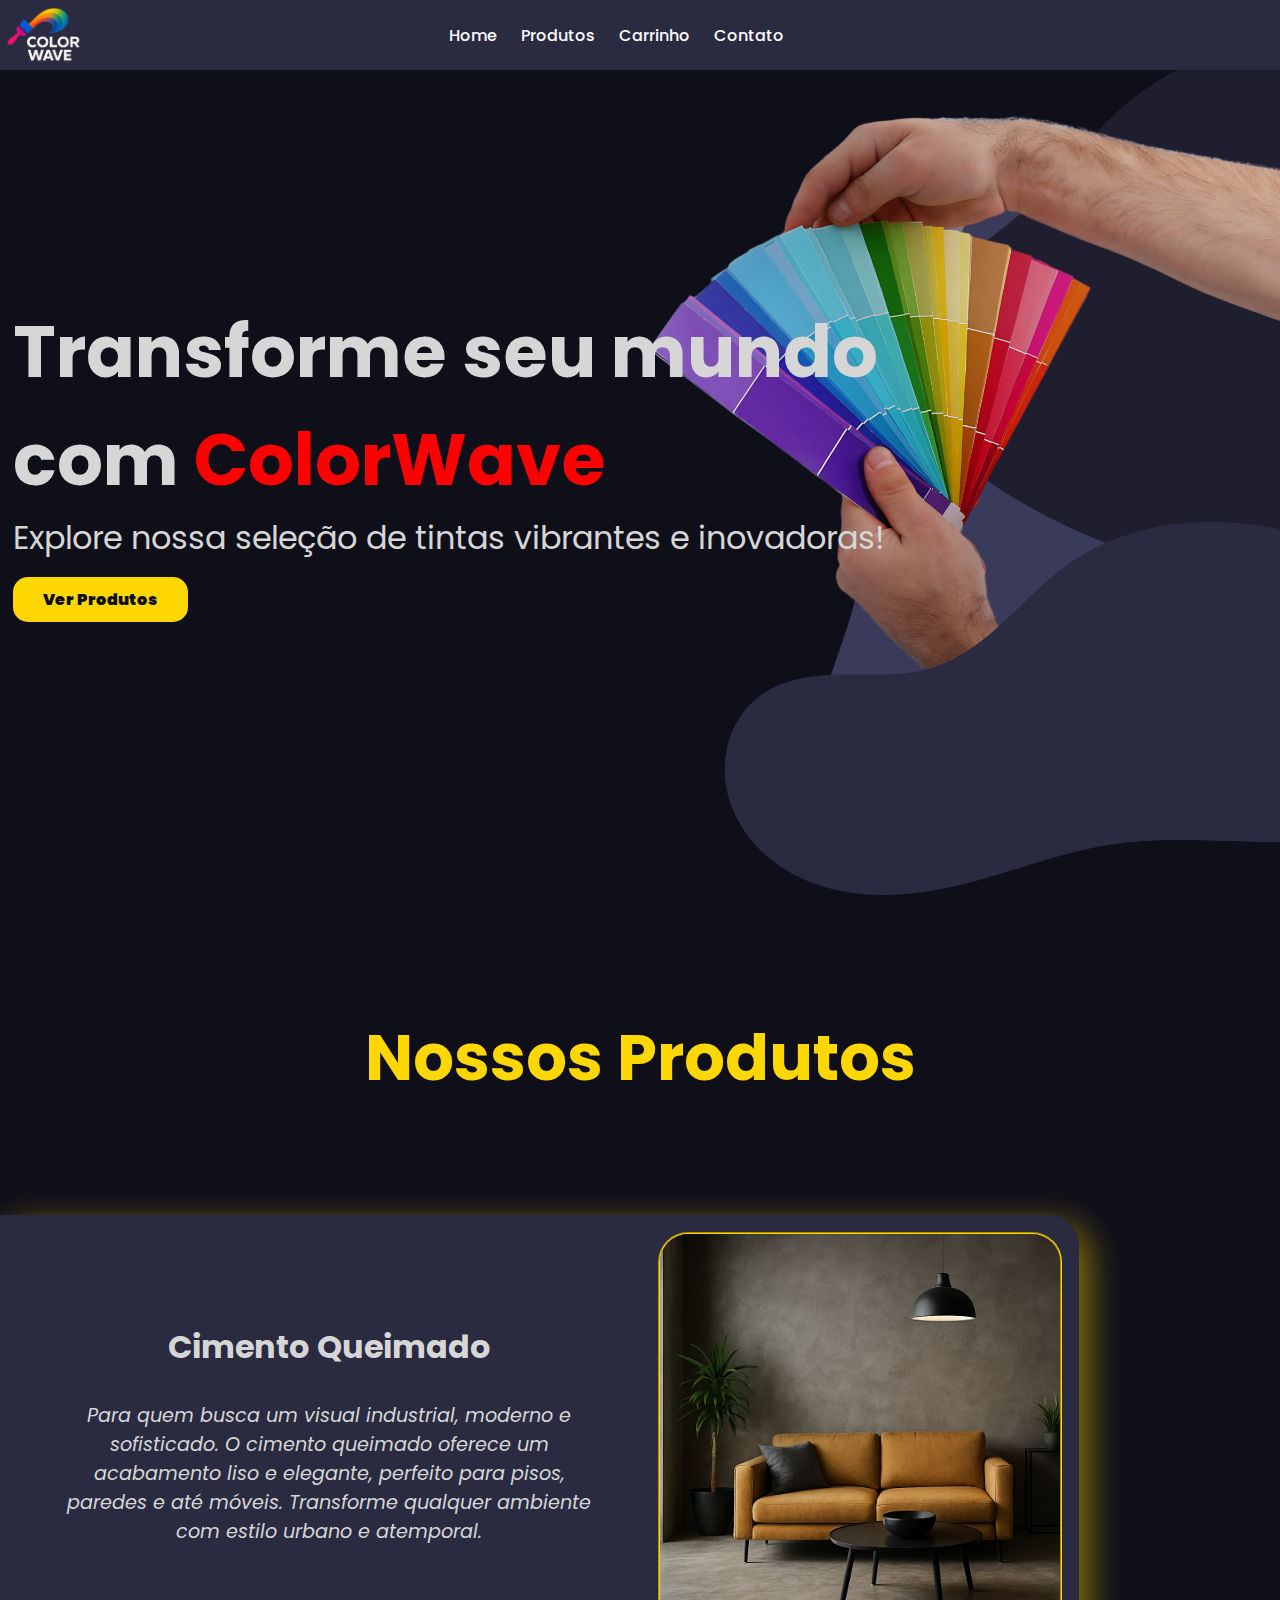
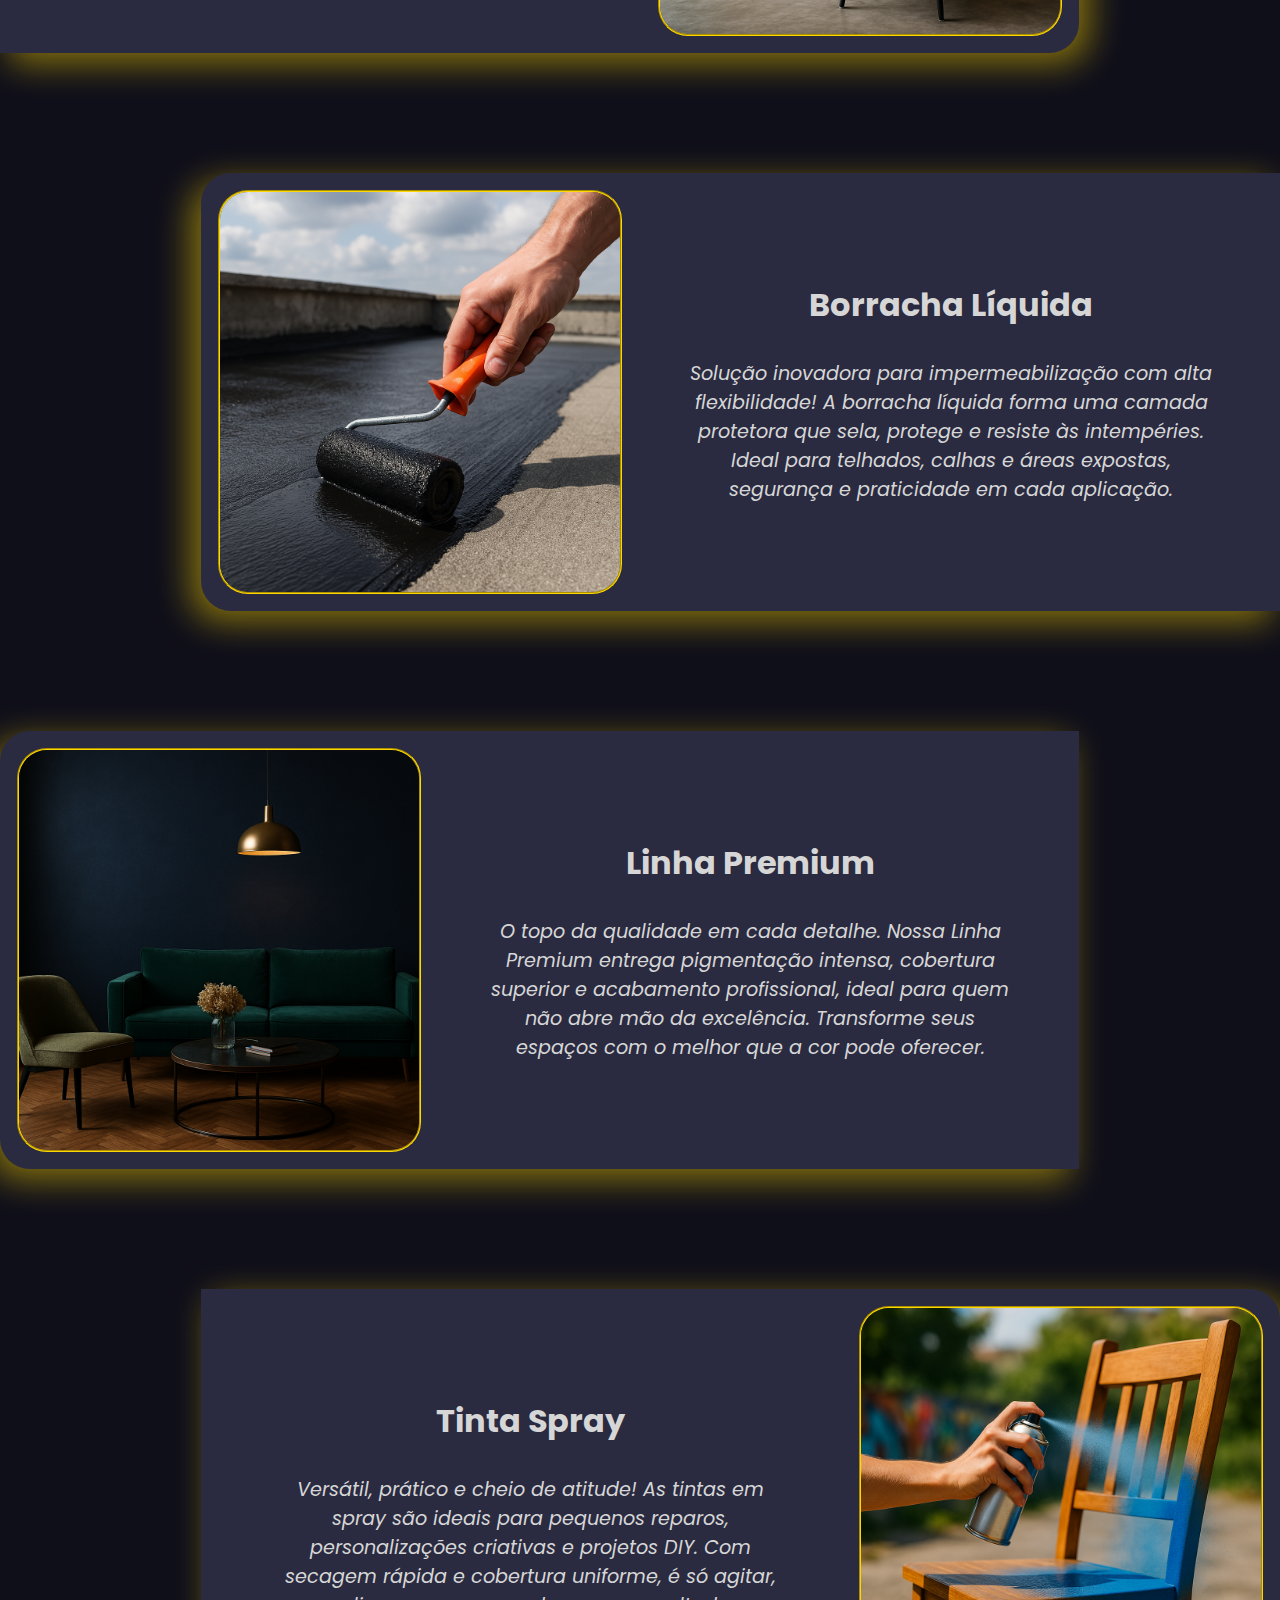
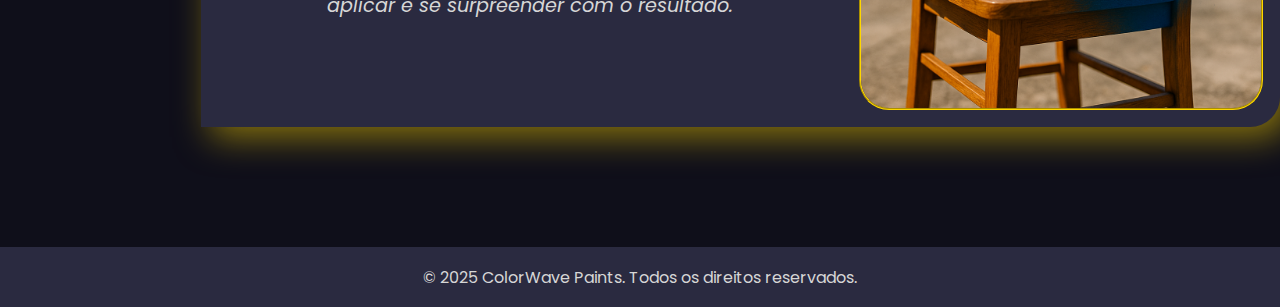
==== commit ec4a114c: "finished produtos page" ====
--- a/index.html
+++ b/index.html
@@ -57,16 +57,6 @@
         </div>
 
         <div id="cont1">
-            <div id="boxacrilica">
-                <div>
-                    <h3 class="tittle2">Tinta Acrílica</h3>
-                    <p class="descriptioncat">Ideal para quem busca durabilidade e acabamento impecável. Com secagem rápida e fácil aplicação, essa tinta é perfeita para ambientes internos e externos. Deixe suas paredes com um visual moderno e resistente, escolha o brilho das cores que duram!</p>
-                </div>
-                <img src="imagens/acrilica.png" alt="parede de tinta acrilica" class="imgcateg">
-            </div>
-        </div>
-
-        <div id="cont2">
             <div id="boxpremium">
                 <img src="imagens/premium.png" alt="parede de tinta premium" class="imgcateg">
                 <div>
@@ -76,7 +66,7 @@
             </div>
         </div>
 
-        <div id="cont1">
+        <div id="cont2">
             <div id="boxspray">
                 <div>
                     <h3 class="tittle2">Tinta Spray</h3>
--- a/style.css
+++ b/style.css
@@ -265,7 +265,7 @@
 }
 
 
-#boxcimento, #boxacrilica, #boxspray{
+#boxcimento, #boxspray{
     padding-right: 17px;
     border-radius: 0 30px 30px 0;
     display: flex;
@@ -383,7 +383,7 @@
     color: #FFD700;
 }
 
-#prodcimento, #prodborracha, #prodpremium, #prodtintas{
+#prodcimento, #prodborracha, #prodpremium, #prodspray{
     width: 97%;
     height: fit-content;
     margin-top: 250px;
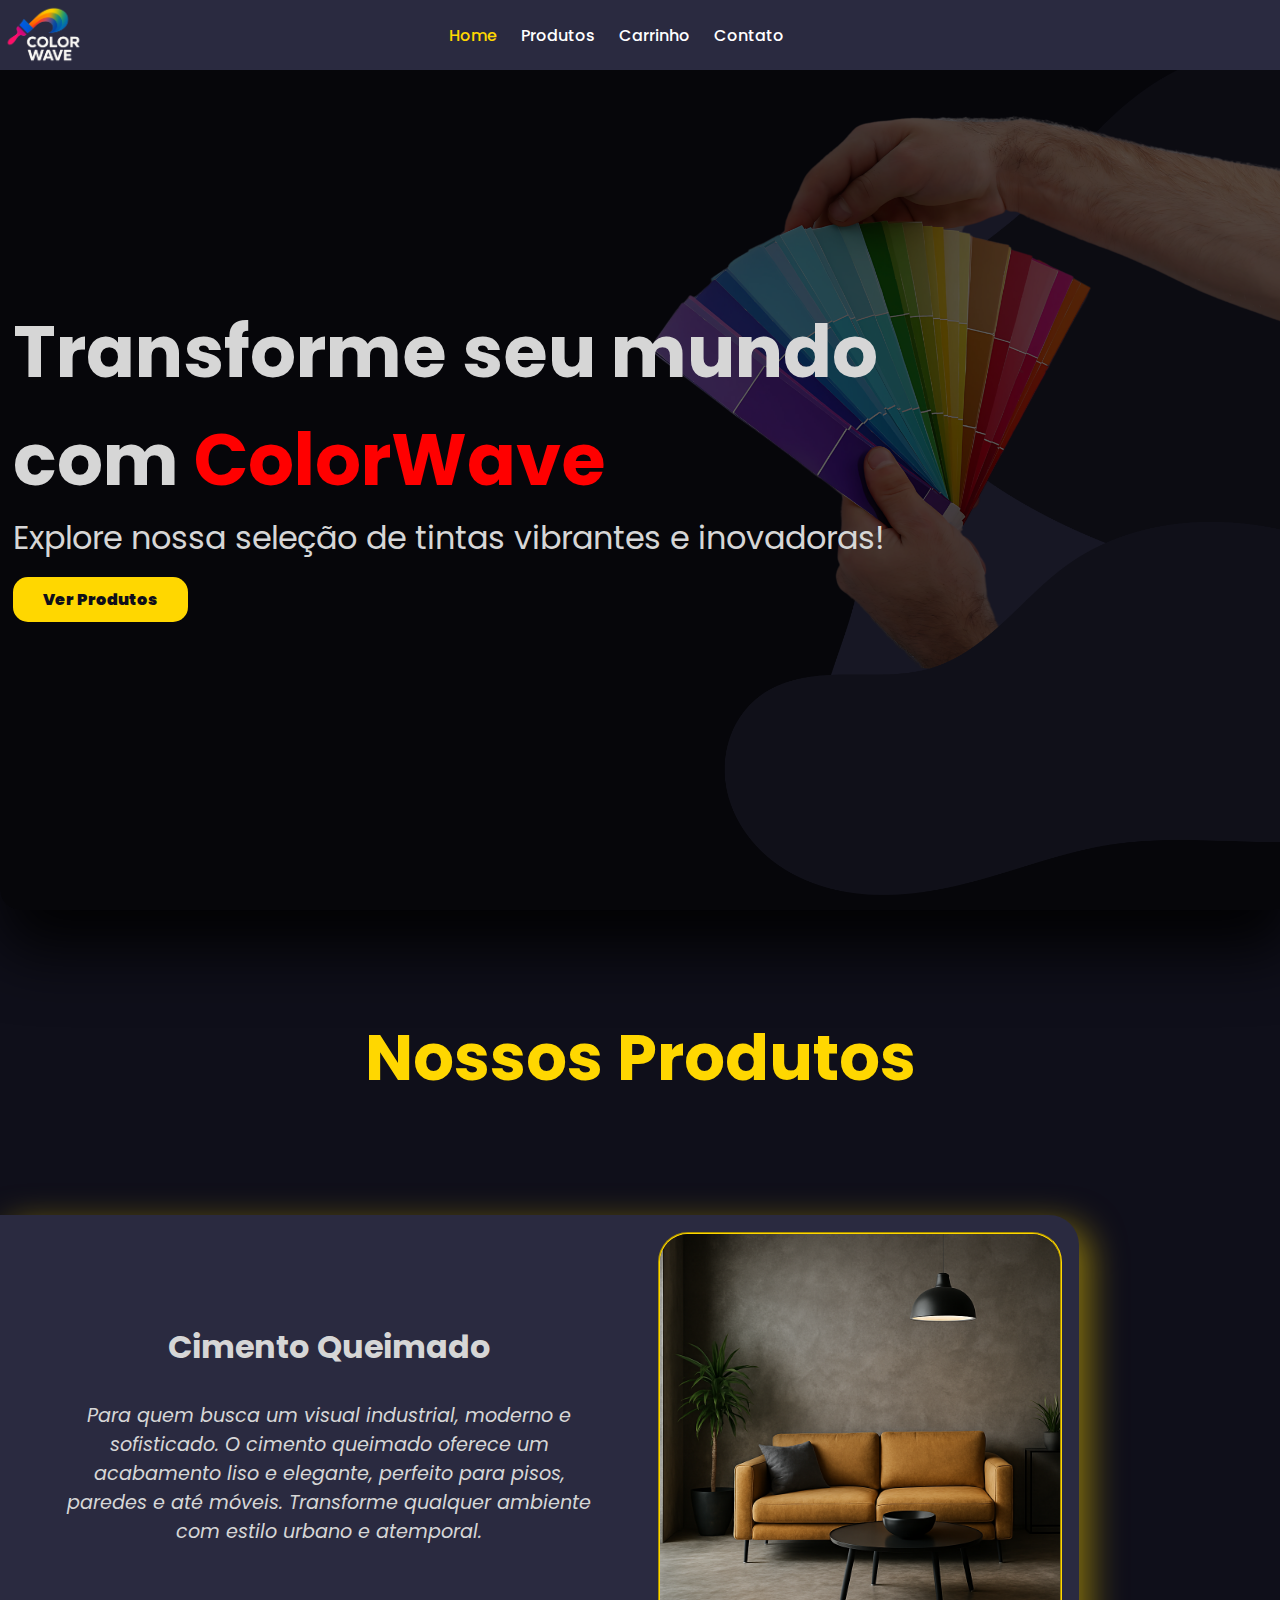
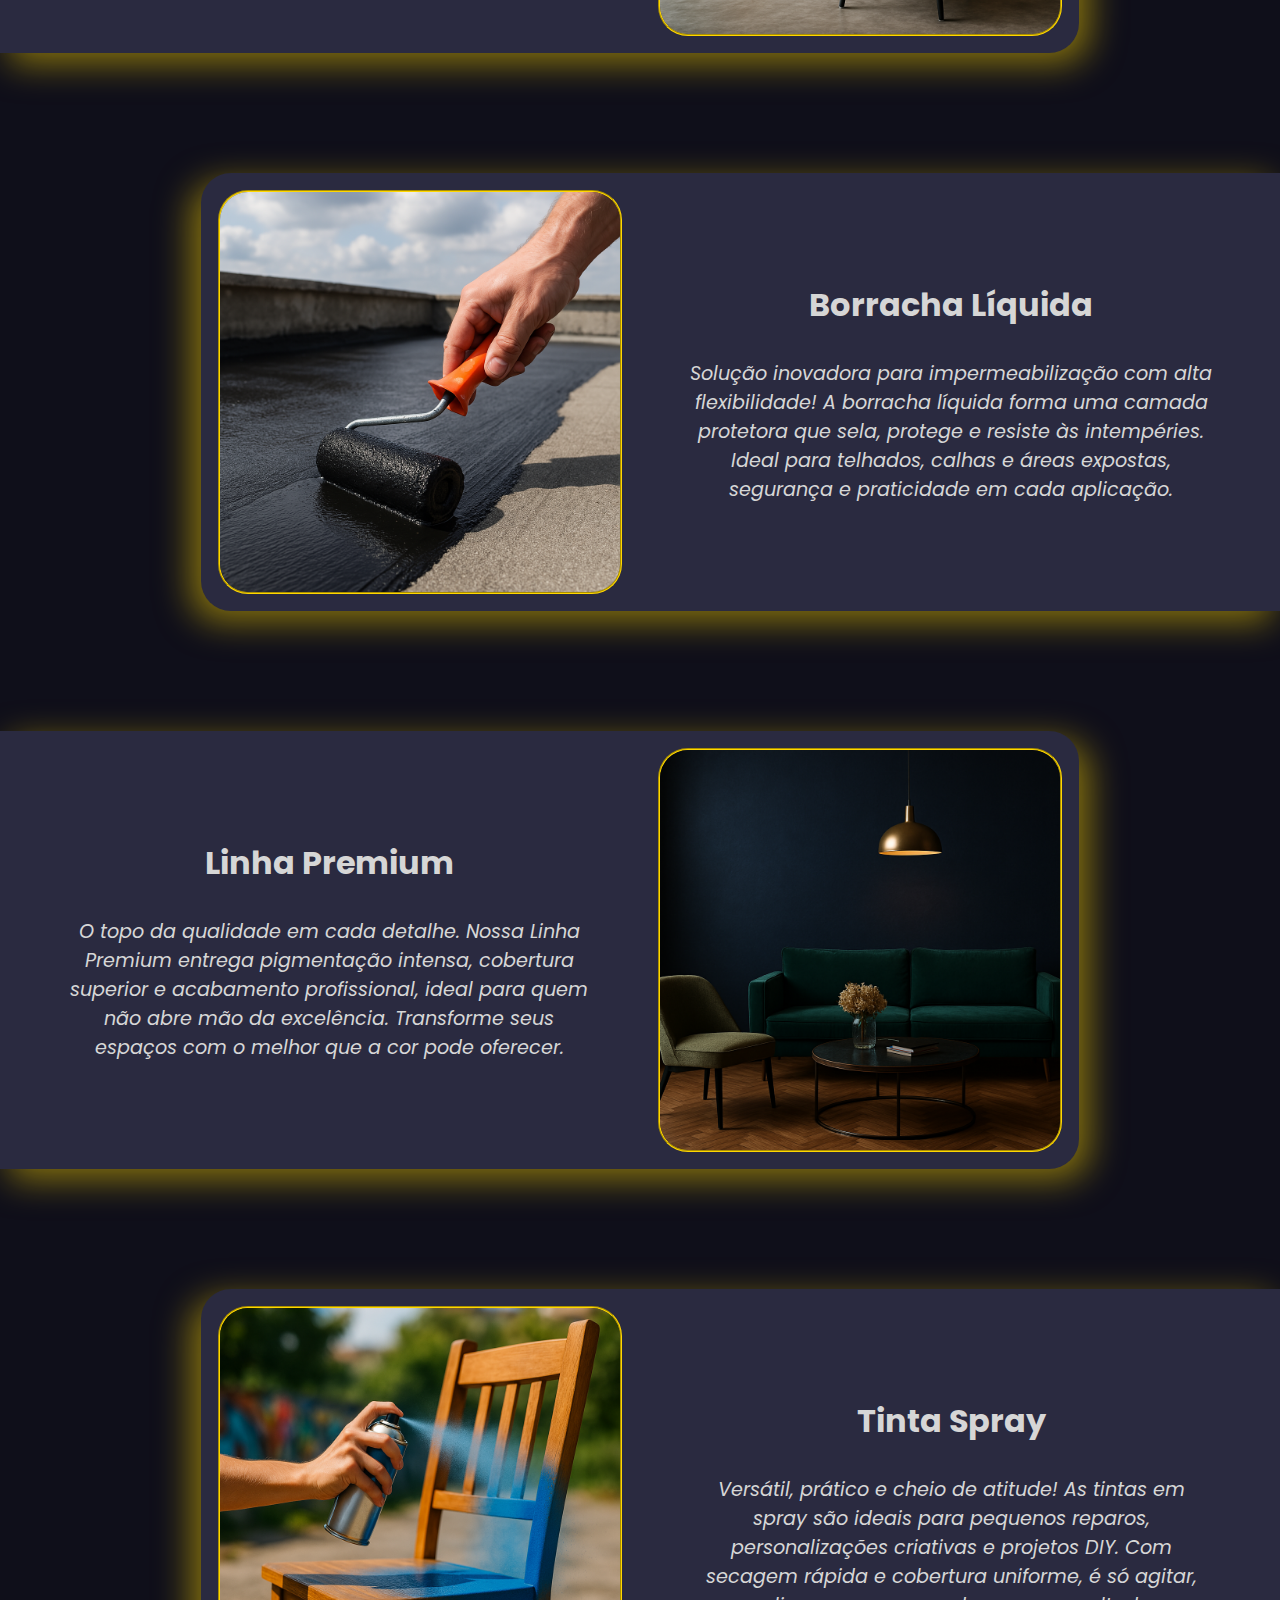
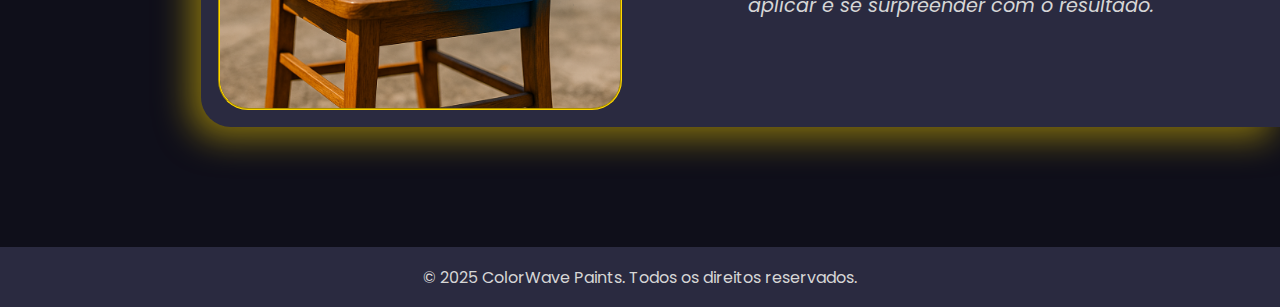
==== commit 8309aa80: "finished all" ====
--- a/index.html
+++ b/index.html
@@ -13,7 +13,7 @@
         <img src="imagens/logo.png" alt="logo" id="imglogo">
         <nav>
             <ul class="nav-links">
-            <li><a href="index.html">Home</a></li>
+            <li><a href="index.html" style="color: #ffd700;">Home</a></li>
             <li><a href="produtos.html">Produtos</a></li>
             <li><a href="carrinho.html">Carrinho</a></li>
             <li><a href="contato.html">Contato</a></li>
@@ -58,21 +58,21 @@
 
         <div id="cont1">
             <div id="boxpremium">
-                <img src="imagens/premium.png" alt="parede de tinta premium" class="imgcateg">
                 <div>
                     <h3 class="tittle2">Linha Premium</h3>
                     <p class="descriptioncat">O topo da qualidade em cada detalhe. Nossa Linha Premium entrega pigmentação intensa, cobertura superior e acabamento profissional, ideal para quem não abre mão da excelência. Transforme seus espaços com o melhor que a cor pode oferecer. </p>
                 </div>
+                <img src="imagens/premium.png" alt="parede de tinta premium" class="imgcateg">
             </div>
         </div>
 
         <div id="cont2">
             <div id="boxspray">
+                <img src="imagens/spray.png" alt="pintura com spray" class="imgcateg">
                 <div>
                     <h3 class="tittle2">Tinta Spray</h3>
                     <p class="descriptioncat">Versátil, prático e cheio de atitude! As tintas em spray são ideais para pequenos reparos, personalizações criativas e projetos DIY. Com secagem rápida e cobertura uniforme, é só agitar, aplicar e se surpreender com o resultado. </p>
                 </div>
-                <img src="imagens/spray.png" alt="pintura com spray" class="imgcateg">
             </div>
         </div>
         </section>
--- a/style.css
+++ b/style.css
@@ -113,23 +113,37 @@
     }
 }
 
+@keyframes fadeinbottom {
+    from {
+        opacity: 0;
+        transform: translateY(50vh);
+    }
+    to {
+        opacity: 1;
+        transform: translateX(0);
+    }
+}
+
 
 
 
 
 .sechero{
     width: 100%;
-    height: 100dvh;
+    height: 100vh;
     display: flex;
     flex-direction: column;
     justify-content: center;
     align-items: flex-start;
     position: relative;
     padding-left: 1%;
+    border-radius: 20px;
+    background: rgba(0,0,0,0.6);
+    box-shadow: 0 40px 65px rgba(0,0,0,0.9);
 }
 
 #imgcta1{
-    height: 100%;
+    height: 100vh;
     position: absolute;
     z-index: -1;
     right: 0;
@@ -141,6 +155,7 @@
     text-wrap: wrap;
     width: 70%;
     animation: fadeinleft 1s ease-in forwards;
+
 }
 
 span{
@@ -265,7 +280,7 @@
 }
 
 
-#boxcimento, #boxspray{
+#boxcimento, #boxpremium{
     padding-right: 17px;
     border-radius: 0 30px 30px 0;
     display: flex;
@@ -274,7 +289,7 @@
     box-shadow: 10px 10px 35px rgb(255, 215, 0, 0.5);
 }
 
-#boxborracha, #boxpremium{
+#boxborracha, #boxspray{
     padding-left: 17px;
     border-radius: 30px 0 0 30px;
     display: flex;
@@ -308,8 +323,116 @@
     display: flex;
     justify-content: center;
     align-items: center;
-}
-
+    text-align: center;
+}
+
+
+@media (max-width: 1024px) {
+    #impact {
+        font-size: 3rem;
+        width: 90%;
+    }
+
+    #subimpact {
+        font-size: 1.5rem;
+    }
+
+    #boxbtn1 {
+        width: 80%;
+        flex-wrap: wrap;
+        gap: 10px;
+    }
+
+    .imgcateg {
+        height: 300px;
+        margin-block: 30px;
+    }
+
+    .descriptioncat {
+        font-size: 1rem;
+        margin-inline: 5%;
+    }
+
+    #cont1, #cont2 {
+        margin: 0;
+        justify-content: center;
+    }
+
+    #boxcimento, #boxacrilica, #boxspray, #boxborracha, #boxpremium {
+        flex-direction: column;
+        align-items: center;
+        text-align: center;
+        border-radius: 30px;
+        box-shadow: 0 10px 30px rgba(255, 215, 0, 0.4);
+    }
+}
+
+@media (max-width: 768px) {
+    .sechero {
+        align-items: center;
+        padding-left: 0;
+        text-align: center;
+    }
+
+    #impact {
+        font-size: 2.5rem;
+    }
+
+    #subimpact {
+        font-size: 1.2rem;
+    }
+
+    #boxbtn1 {
+        width: 100%;
+        justify-content: center;
+    }
+
+    .imgcateg {
+        height: 250px;
+    }
+
+    .tittle2 {
+        font-size: 1.5rem;
+    }
+
+    #tittle1 {
+        font-size: 3rem;
+    }
+}
+
+@media (max-width: 480px) {
+    #impact {
+        font-size: 2rem;
+        width: 90%;
+    }
+
+
+    #subimpact {
+        font-size: 1rem;
+    }
+
+    .btn {
+        padding-inline: 20px;
+        padding-block: 8px;
+        font-size: 0.9rem;
+    }
+
+    .imgcateg {
+        height: 200px;
+    }
+
+    .descriptioncat {
+        font-size: 0.9rem;
+    }
+
+    #tittle1 {
+        font-size: 2.2rem;
+    }
+
+    .tittle2 {
+        font-size: 1.2rem;
+    }
+}
 
 
 
@@ -400,7 +523,7 @@
     height: 350px;
     border-radius: 10px;
     overflow: hidden;
-    animation: fadeinleft 2.5s ease-in forwards;
+    animation: fadeinleft 1.5s ease-in forwards;
 }
 
 .boximgcard{
@@ -465,4 +588,377 @@
     border-radius: 50%;
     left: 4px;
     top: 4px;
+}
+
+@media (max-width: 1024px) {
+    .cardprod {
+        width: 32%;
+    }
+}
+
+@media (max-width: 768px) {
+    .cardprod {
+        width: 48%;
+    }
+}
+
+@media (max-width: 480px) {
+    #prodcimento, #prodborracha, #prodpremium, #prodspray {
+        flex-direction: column;
+        align-items: center;
+    }
+
+    .cardprod {
+        width: 90%;
+    }
+
+    .row1card, .row2card {
+        font-size: 1rem;
+    }
+}
+
+
+
+
+
+
+
+
+
+
+
+
+.contcart {
+    max-width: 900px;
+    margin: 120px auto 40px;
+    background-color: #2a2a40;
+    border-radius: 20px;
+    padding: 30px;
+    box-shadow: 0 0 20px rgba(255, 215, 0, 0.5);
+    animation: fadeinbottom 1s ease-in forwards;
+}
+
+.titlecart {
+    font-size: 2.5rem;
+    margin-bottom: 20px;
+    color: #FFD700;
+    text-align: center;
+    animation: fadeinleft 1s ease-in forwards;
+}
+
+.cartitem {
+    display: flex;
+    justify-content: space-between;
+    align-items: center;
+    padding: 15px 0;
+    border-bottom: 1px solid #444;
+    animation: fadeinleft 1s ease-in forwards;
+}
+
+.cartitem:last-child {
+    border-bottom: none;
+}
+
+.iteminfo {
+    flex: 1;
+}
+
+.itemname {
+    font-size: 1.2rem;
+    margin-bottom: 5px;
+}
+
+.itemprice {
+    color: #FFD700;
+    font-weight: bold;
+}
+
+.itemremove {
+    background-color: #FFD700;
+    color: #0F0F1A;
+    border: none;
+    padding: 8px 12px;
+    border-radius: 8px;
+    font-weight: bold;
+    cursor: pointer;
+    transition: 0.2s;
+}
+
+.itemremove:hover {
+    background-color: #dd8500;
+}
+
+.total {
+    margin-top: 30px;
+    text-align: right;
+    font-size: 1.5rem;
+    font-weight: bold;
+    color: #FFD700;
+    animation: fadeinleft 1s ease-in forwards;
+}
+
+.btnfinalizar {
+    margin-top: 20px;
+    display: block;
+    width: 100%;
+    text-align: center;
+    background-color: #FFD700;
+    color: #0F0F1A;
+    font-weight: bold;
+    padding: 12px 0;
+    border: none;
+    border-radius: 15px;
+    cursor: pointer;
+    transition: 0.3s;
+    font-size: 1.2rem;
+    animation: fadeinleft 1s ease-in forwards;
+}
+
+.btnfinalizar:hover {
+    background-color: #dd8500;
+}
+
+@media (max-width: 600px) {
+    .cartitem {
+    flex-direction: column;
+    align-items: flex-start;
+    gap: 10px;
+    }
+
+    .contcart{
+        margin-inline: 4%;
+    }
+
+    .total {
+    text-align: left;
+    }
+}
+
+
+
+
+
+
+
+
+
+
+
+.contatocontainer {
+    max-width: 800px;
+    margin: 120px auto 60px;
+    padding: 30px;
+    background-color: #2a2a40;
+    border-radius: 20px;
+    box-shadow: 0 0 20px rgba(255, 215, 0, 0.5);
+    animation: fadeinbottom 1s ease-in forwards;
+}
+
+.contatotitle {
+    font-size: 2.5rem;
+    color: #FFD700;
+    margin-bottom: 20px;
+    text-align: center;
+    animation: fadeinleft 1s ease-in forwards;
+}
+
+.boxform {
+    margin-bottom: 20px;
+    animation: fadeinleft 1s ease-in forwards;
+}         
+
+label {
+    display: block;
+    margin-bottom: 5px;
+    font-weight: bold;
+}
+
+input,
+textarea {
+    width: 100%;
+    padding: 12px;
+    background-color: #1E1E2F;
+    border: 1px solid #FFD700;
+    border-radius: 10px;
+    color: #fff;
+    font-size: 1rem;
+    resize: none;
+}
+
+input:focus,
+textarea:focus {
+    outline: none;
+    border-color: #dd8500;
+}
+
+.btn-enviar {
+    background-color: #FFD700;
+    color: #0F0F1A;
+    font-weight: bold;
+    padding: 12px 20px;
+    border: none;
+    border-radius: 15px;
+    font-size: 1.2rem;
+    cursor: pointer;
+    transition: 0.2s;
+    width: 100%;
+    animation: fadeinleft 1s ease-in forwards;
+}
+
+.btn-enviar:hover {
+    background-color: #dd8500;
+}
+
+@media (max-width: 600px) {
+    .contato-title {
+        font-size: 2rem;
+    }
+
+    .contatocontainer{
+        margin-inline: 4%;
+    }
+
+    .boxform{
+        display: flex;
+        flex-direction: column;
+        align-items: center;
+    }
+}
+
+
+
+
+
+
+
+
+
+
+
+.detalhescont {
+    max-width: 1100px;
+    margin: 120px auto 60px;
+    display: flex;
+    flex-wrap: wrap;
+    gap: 30px;
+    padding: 20px;
+    background-color: #2a2a40;
+    border-radius: 20px;
+    box-shadow: 0 0 25px rgba(255, 215, 0, 0.5);
+    animation: fadeinbottom 1s ease-in forwards;
+}
+
+.imgproduto {
+    text-align: center;
+    position: relative;
+    margin: 30px;
+    overflow: hidden;
+    border-radius: 20px;
+}
+
+.imgproduto img:hover {
+    transform: scale(1.5);
+}
+
+.imgproduto img {
+    max-width: 100%;
+    border-radius: 20px;
+    box-shadow: 0 0 15px rgba(0,0,0,0.5);
+    transition: linear 0.3s;
+}
+
+.infoproduto {
+    flex: 1 1 500px;
+    display: flex;
+    flex-direction: column;
+    gap: 20px;
+}
+
+.tituloproduto {
+    font-size: 2.5rem;
+    color: #FFD700;
+}
+
+.preco {
+    font-size: 1.2rem;
+}
+
+.preco span {
+    text-decoration: line-through;
+    color: #aaa;
+    margin-right: 10px;
+}
+
+.descricao {
+    font-size: 1rem;
+    line-height: 1.6;
+    color: #ccc;
+}
+
+.seletor {
+    display: flex;
+    flex-direction: column;
+    gap: 8px;
+}
+
+.seletor label {
+    font-weight: bold;
+    color: #FFD700;
+}
+
+select {
+    padding: 8px;
+    border-radius: 10px;
+    border: 1px solid #FFD700;
+    background-color: #1E1E2F;
+    color: #fff;
+    font-size: 1rem;
+}
+
+.avaliacoes {
+    font-size: 60%;
+    color: #aaa;
+    position: absolute;
+    top: 10px;
+    left: 20px;
+    transition: linear 0.3s;
+    z-index: 4;
+}
+
+.avaliacoes:hover {
+    text-decoration: underline;
+    cursor: pointer;
+    transform: scale(1.1);
+}
+
+.btnadd {
+    background-color: #FFD700;
+    color: #0F0F1A;
+    font-weight: bold;
+    padding: 12px;
+    border: none;
+    border-radius: 15px;
+    font-size: 1.2rem;
+    cursor: pointer;
+    transition: 0.2s ease;
+    margin-top: 10px;
+}
+
+.btnadd:hover {
+    background-color: #dd8500;
+}
+
+@media (max-width: 768px) {
+    .detalhescont {
+        flex-direction: column;
+        align-items: center;
+    }
+
+    .infoproduto {
+        text-align: center;
+    }
+
+    .imgproduto{
+        margin: 0;
+    }
 }